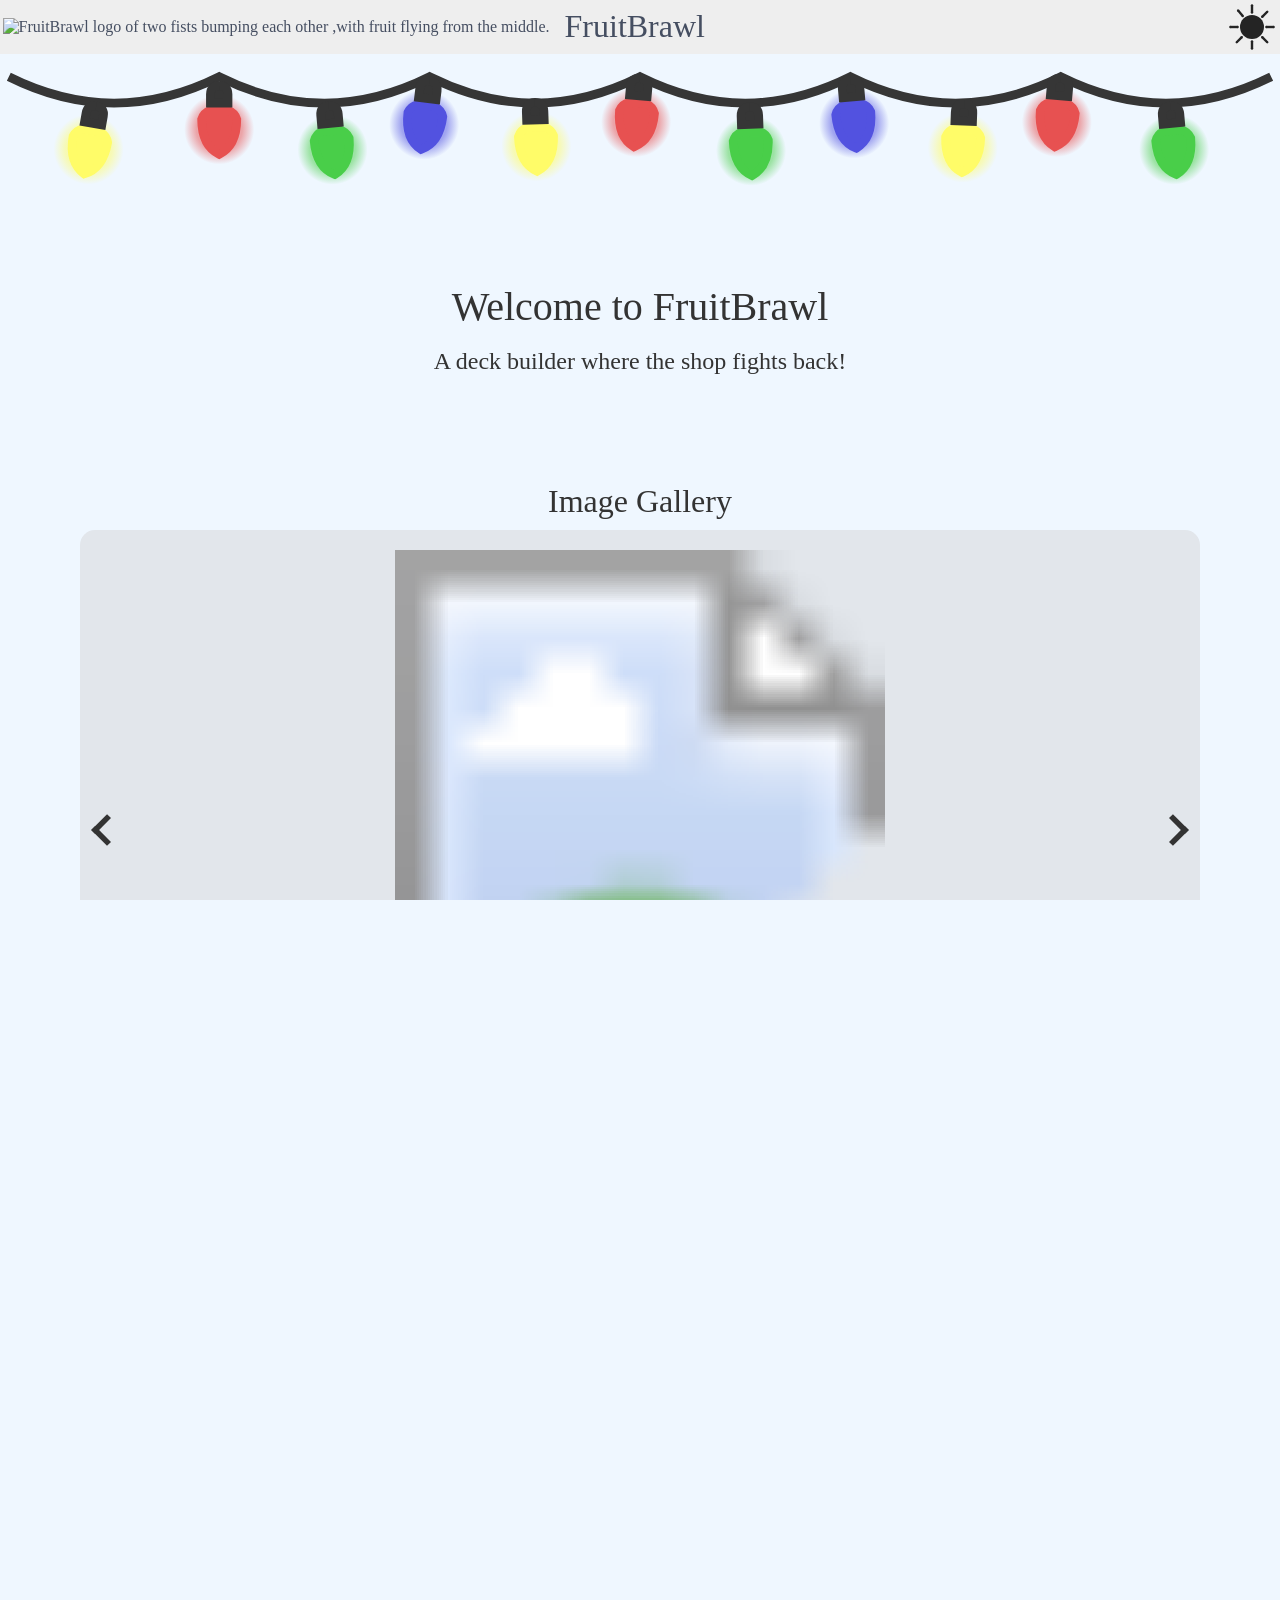
==== index.html @ 37a63271 "Test" ====
<!DOCTYPE html>
<html lang="en">
  <head>
    <meta charset="utf-8">
    <meta name="keywords" content="fruit brawl card game playing cards fruit card game">
    <!--<meta name="description" content="fruit balling">-->
    <link rel="stylesheet" href="../lightmode.css" id="theme-css">
    <link rel="stylesheet" href="../style.css">
    <style id="js-styling"></style>
    <link rel="icon" href="../assets/siteimg/favicon.png">
    <link rel="stylesheet" href="" id="mobile"> <!--mobile styling changes-->
    <style id="holiday-styling"></style>
    <link rel="stylesheet" href="../holiday.css"> <!--for the holidays! how festive!-->

    <title>FruitBrawl</title>
  </head>
  <body class="ctr1">
    <!--
    <h1>we are absolutely fruit balling</h1>
    <p>fruit fruit fruit fruit fruit fruit fruit fruit fruit fruit fruit fruit fruit fruit fruit fruit fruit fruit fruit fruit fruit fruit fruit fruit fruit fruit fruit fruit fruit fruit fruit fruit</p>
    -->
    <div class="header ctr1">
      <a href="/">
        <img class="icon-img" src="../assets/siteimg/logo_1000.png" alt="FruitBrawl logo of two fists bumping each other ,with fruit flying from the middle.">
      </a>
      <h1 class="ctr2" style="text-decoration: none !important;"><a href="/">FruitBrawl</a></h1>


      <!-- <h2 class="push"><a href="../about" class="uline">about</a></h2>
      <h2><a href="../contact" class="uline">contact</a></h2> -->
      <svg class="theme-button push" id="theme-button" viewBox="0 0 10 10" alt="">
        <g onclick="toggle_theme()" style="cursor: pointer;">
          <mask id="moonmask">
            <g class="moonmask" x="0" y="0">
              <rect x="-5" y="-5" width="10" height="10" fill="white" />
              <circle r="4" class="theme-moonmask" fill="black" />
            </g>
          </mask>
          <rect x="0" y="0" width="10" height="10" fill="transparent" />
          <circle r="5" class="theme-circle" fill="inherit" mask="url(#moonmask)"/>
          <g class="sunrays">
            <g class="theme-sunray s1">
              <g class="raypiece">
                <rect y="0.25" width="0.5" height="1.5" />
                <rect y="0" width="0.5" height="0.5" rx="0.35" />
                <rect y="1.5" width="0.5" height="0.5" rx="0.35" />
              </g>
            </g>
            <g class="theme-sunray s2">
              <g class="raypiece">
                <rect y="0.25" width="0.5" height="1.5" />
                <rect y="0" width="0.5" height="0.5" rx="0.35" />
                <rect y="1.5" width="0.5" height="0.5" rx="0.35" />
              </g>
            </g>
            <g class="theme-sunray s3">
              <g class="raypiece">
                <rect y="0.25" width="0.5" height="1.5" />
                <rect y="0" width="0.5" height="0.5" rx="0.35" />
                <rect y="1.5" width="0.5" height="0.5" rx="0.35" />
              </g>
            </g>
            <g class="theme-sunray s4">
              <g class="raypiece">
                <rect y="0.25" width="0.5" height="1.5" />
                <rect y="0" width="0.5" height="0.5" rx="0.35" />
                <rect y="1.5" width="0.5" height="0.5" rx="0.35" />
              </g>
            </g>
            <g class="theme-sunray s5">
              <g class="raypiece">
                <rect y="0.25" width="0.5" height="1.5" />
                <rect y="0" width="0.5" height="0.5" rx="0.35" />
                <rect y="1.5" width="0.5" height="0.5" rx="0.35" />
              </g>
            </g>
            <g class="theme-sunray s6">
              <g class="raypiece">
                <rect y="0.25" width="0.5" height="1.5" />
                <rect y="0" width="0.5" height="0.5" rx="0.35" />
                <rect y="1.5" width="0.5" height="0.5" rx="0.35" />
              </g>
            </g>
            <g class="theme-sunray s7">
              <g class="raypiece">
                <rect y="0.25" width="0.5" height="1.5" />
                <rect y="0" width="0.5" height="0.5" rx="0.35" />
                <rect y="1.5" width="0.5" height="0.5" rx="0.35" />
              </g>
            </g>
            <g class="theme-sunray s8">
              <g class="raypiece">
                <rect y="0.25" width="0.5" height="1.5" />
                <rect y="0" width="0.5" height="0.5" rx="0.35" />
                <rect y="1.5" width="0.5" height="0.5" rx="0.35" />
              </g>
            </g>
          </g>
        </g>
      </svg>
    </div>
    <div class="main-top"><svg viewBox="0 0 10 10"><!--just to fill space or smth--></svg></div>
    <div id="holiday_stuff"></div>
    <div class="main">
      <br>
      <br>
      <!-- <p class="ctr2">funny funny funny funny</p> -->
      <div class="intro-section">
        <h1 class="ctr2">Welcome to FruitBrawl</h1>
        <br>
        <h2 class="general-description ctr2">A deck builder where the shop fights back!</h2>
        <br><br><br><br><br><br>
      </div>
      <div class="slider-section">
        <h1 class="sectionheader ctr2">Image Gallery</h1>
        <svg class="slideimgs ctr1" id="slideimgs" viewbox="0 0 20 10" xmlns:xhtml="http://www.w3.org/1999/xhtml">
          <g class="slideimgs-slide" id="slideimgs-slide">
            <!--slide images-->
          </g>
          <g class="slide-arrow left ctr4" onclick="slide_images(-1)">
            <rect x="0" y="0" width="4" height="1" fill="inherit" />
            <rect x="0" y="0" width="1" height="4" fill="inherit" />
            <rect x="0" y="-2.75" width="4.25" height="5.5" style="transform: rotate(45deg);" fill="transparent"/>
          </g>
          <g class="slide-arrow right ctr4" onclick="slide_images(1)">
            <rect x="0" y="0" width="4" height="1" fill="inherit" />
            <rect x="0" y="0" width="1" height="4" fill="inherit" />
            <rect x="0" y="-2.75" width="4.25" height="5.5" style="transform: rotate(45deg);" fill="transparent"/>
          </g>

        </svg>
      </div>

      <div class="indepth-section">
        <h1 class="sectionheader ctr2">What is FruitBrawl?</h1>
        <h2 class="general-description ctr2">
          In FruitBrawl, the shop is an obstacle, getting in the way of your dreams to kill your opponent. If you leave the fruit in the shop too long, they get overripe and start to attack you!
          <br><br>
          <!-- Don't let the cute art fool you, FruitBrawl is a highly competitive game that takes inspiration from games like Magic: The Gathering, Star Realms, Super Auto Pets, and more. -->
          Don't let the cute art fool you, FruitBrawl is a highly competitive card game, made to have complex yet creative decision making.
        </h2>

      </div>
      <br><br><br>
      <!--<h1><a href="/how_to_play" class="uline ctr2">How to Play</a></h1>-->
      <br><br>
      <div class="centerer">
        <div class="socials ctr1">
          <h1 class="sectionheader ctr2">Follow us!</h1>
          <div class="socials-icons"> <!--add socials icons here-->
            <a href="https://instagram.com/fruitbrawl">
              <svg class="socials-icon instagram-icon" role="img" viewBox="0 0 124 124" xmlns="http://www.w3.org/2000/svg">
                <defs>
                  <linearGradient id="instagradient">
                    <stop stop-color="#4366c9" offset="0%" />
                    <stop stop-color="#c837ab;" offset="33.33%" />
                    <stop stop-color="#f9514a;" offset="66.66%" />
                    <stop stop-color="#ffdd55;" offset="100%" />
                  </linearGradient>
                  <linearGradient xmlns="http://www.w3.org/2000/svg" id="a">
                    <stop offset="0" stop-color="#fd5"/>
                    <stop offset=".1" stop-color="#fd5"/>
                    <stop offset=".5" stop-color="#ff543e"/>
                    <stop offset="1" stop-color="#c837ab"/>
                  </linearGradient>
                  <linearGradient xmlns="http://www.w3.org/2000/svg" id="b">
                    <stop offset="0" stop-color="#3771c8"/>
                    <stop stop-color="#3771c8" offset=".128"/>
                    <stop offset="1" stop-color="#60f" stop-opacity="0"/>
                  </linearGradient>
                  <radialGradient xmlns="http://www.w3.org/2000/svg" id="c" cx="158.429" cy="578.088" r="65" xmlns:xlink="http://www.w3.org/1999/xlink" xlink:href="#a" gradientUnits="userSpaceOnUse" gradientTransform="matrix(0 -1.98198 1.8439 0 -1031.402 454.004)" fx="158.429" fy="578.088"/>
                  <radialGradient xmlns="http://www.w3.org/2000/svg" id="d" cx="147.694" cy="473.455" r="65" xmlns:xlink="http://www.w3.org/1999/xlink" xlink:href="#b" gradientUnits="userSpaceOnUse" gradientTransform="matrix(.17394 .86872 -3.5818 .71718 1648.348 -458.493)" fx="147.694" fy="473.455"/>
                </defs>
                <path fill="url(#c)" d="M 60.9231 0 C 44.3723 0 42.306 0.0762 35.8075 0.3655 C 29.3192 0.6702 24.9023 1.6906 21.0185 3.1985 c -4.0057 1.5535 -7.4072 3.6402 -10.7935 7.0265 S 4.7469 17.0077 3.1985 21.0185 C 1.6906 24.9023 0.6651 29.3192 0.3655 35.8075 C 0.0609 42.306 0 44.3723 0 60.9231 s 0.0762 18.6171 0.3655 25.1155 c 0.3046 6.4832 1.3251 10.9052 2.8329 14.7891 c 1.5535 4.0006 3.6402 7.4072 7.0265 10.7935 c 3.3863 3.3812 6.7828 5.478 10.7935 7.0265 c 3.8889 1.5028 8.3058 2.5334 14.7891 2.8329 C 42.306 121.7852 44.3723 121.8462 60.9231 121.8462 s 18.6171 -0.0762 25.1155 -0.3655 c 6.4832 -0.3046 10.9052 -1.3302 14.7891 -2.8329 c 4.0006 -1.5535 7.4072 -3.6452 10.7935 -7.0265 c 3.3812 -3.3863 5.478 -6.7777 7.0265 -10.7935 c 1.5028 -3.8838 2.5334 -8.3058 2.8329 -14.7891 c 0.3046 -6.4985 0.3655 -8.5648 0.3655 -25.1155 s -0.0762 -18.6171 -0.3655 -25.1155 c -0.3046 -6.4832 -1.3302 -10.9103 -2.8329 -14.7891 c -1.5535 -4.0057 -3.6452 -7.4072 -7.0265 -10.7935 C 108.2349 6.8386 104.8435 4.7469 100.8277 3.1985 c -3.8838 -1.5078 -8.3058 -2.5334 -14.7891 -2.8329 C 79.5402 0.0609 77.4738 0 60.9231 0 z m 0 10.9662 c 16.2614 0 18.2008 0.0812 24.6231 0.3605 c 5.94 0.2792 9.1638 1.2642 11.3063 2.1069 c 2.8532 1.1017 4.8738 2.4217 7.0163 4.5489 c 2.1272 2.1323 3.4472 4.158 4.5489 7.0112 c 0.8326 2.1425 1.8277 5.3663 2.0968 11.3063 c 0.2894 6.4274 0.3554 8.3566 0.3554 24.6231 s -0.0762 18.2008 -0.3757 24.6231 c -0.3097 5.94 -1.2997 9.1638 -2.1374 11.3063 c -1.1372 2.8532 -2.4318 4.8738 -4.5642 7.0163 c -2.1272 2.1272 -4.1834 3.4472 -7.0062 4.5489 c -2.1323 0.8326 -5.4069 1.8277 -11.3469 2.0968 c -6.468 0.2894 -8.3718 0.3554 -24.6688 0.3554 c -16.302 0 -18.2058 -0.0762 -24.6688 -0.3757 c -5.9451 -0.3097 -9.2197 -1.2997 -11.352 -2.1374 c -2.8888 -1.1372 -4.8738 -2.4318 -7.0011 -4.5642 c -2.1374 -2.1272 -3.5031 -4.1834 -4.5692 -7.0062 c -0.8377 -2.1323 -1.8226 -5.4069 -2.1323 -11.3469 c -0.2285 -6.3969 -0.3097 -8.3718 -0.3097 -24.5926 c 0 -16.2258 0.0812 -18.2058 0.3097 -24.6789 c 0.3097 -5.94 1.2946 -9.2095 2.1323 -11.3418 c 1.0662 -2.8938 2.4318 -4.8738 4.5692 -7.0112 c 2.1272 -2.1272 4.1123 -3.498 7.0011 -4.5591 c 2.1323 -0.8428 5.3358 -1.8328 11.2758 -2.1374 c 6.4731 -0.2285 8.3769 -0.3046 24.6688 -0.3046 l 0.2285 0.1523 z m 0 18.6729 c -17.2869 0 -31.284 14.0123 -31.284 31.284 c 0 17.2869 14.0123 31.284 31.284 31.284 c 17.2869 0 31.284 -14.0123 31.284 -31.284 c 0 -17.2869 -14.0123 -31.284 -31.284 -31.284 z M 60.9231 81.2308 c -11.22 0 -20.3077 -9.0877 -20.3077 -20.3077 s 9.0877 -20.3077 20.3077 -20.3077 s 20.3077 9.0877 20.3077 20.3077 s -9.0877 20.3077 -20.3077 20.3077 z m 39.8335 -52.8254 c 0 4.0362 -3.2797 7.3108 -7.3108 7.3108 c -4.0362 0 -7.3108 -3.2797 -7.3108 -7.3108 c 0 -4.0311 3.2797 -7.3057 7.3108 -7.3057 c 4.026 -0.0051 7.3108 3.2746 7.3108 7.3057 z"/>
                <path fill="url(#d)" d="M 60.9231 0 C 44.3723 0 42.306 0.0762 35.8075 0.3655 C 29.3192 0.6702 24.9023 1.6906 21.0185 3.1985 c -4.0057 1.5535 -7.4072 3.6402 -10.7935 7.0265 S 4.7469 17.0077 3.1985 21.0185 C 1.6906 24.9023 0.6651 29.3192 0.3655 35.8075 C 0.0609 42.306 0 44.3723 0 60.9231 s 0.0762 18.6171 0.3655 25.1155 c 0.3046 6.4832 1.3251 10.9052 2.8329 14.7891 c 1.5535 4.0006 3.6402 7.4072 7.0265 10.7935 c 3.3863 3.3812 6.7828 5.478 10.7935 7.0265 c 3.8889 1.5028 8.3058 2.5334 14.7891 2.8329 C 42.306 121.7852 44.3723 121.8462 60.9231 121.8462 s 18.6171 -0.0762 25.1155 -0.3655 c 6.4832 -0.3046 10.9052 -1.3302 14.7891 -2.8329 c 4.0006 -1.5535 7.4072 -3.6452 10.7935 -7.0265 c 3.3812 -3.3863 5.478 -6.7777 7.0265 -10.7935 c 1.5028 -3.8838 2.5334 -8.3058 2.8329 -14.7891 c 0.3046 -6.4985 0.3655 -8.5648 0.3655 -25.1155 s -0.0762 -18.6171 -0.3655 -25.1155 c -0.3046 -6.4832 -1.3302 -10.9103 -2.8329 -14.7891 c -1.5535 -4.0057 -3.6452 -7.4072 -7.0265 -10.7935 C 108.2349 6.8386 104.8435 4.7469 100.8277 3.1985 c -3.8838 -1.5078 -8.3058 -2.5334 -14.7891 -2.8329 C 79.5402 0.0609 77.4738 0 60.9231 0 z m 0 10.9662 c 16.2614 0 18.2008 0.0812 24.6231 0.3605 c 5.94 0.2792 9.1638 1.2642 11.3063 2.1069 c 2.8532 1.1017 4.8738 2.4217 7.0163 4.5489 c 2.1272 2.1323 3.4472 4.158 4.5489 7.0112 c 0.8326 2.1425 1.8277 5.3663 2.0968 11.3063 c 0.2894 6.4274 0.3554 8.3566 0.3554 24.6231 s -0.0762 18.2008 -0.3757 24.6231 c -0.3097 5.94 -1.2997 9.1638 -2.1374 11.3063 c -1.1372 2.8532 -2.4318 4.8738 -4.5642 7.0163 c -2.1272 2.1272 -4.1834 3.4472 -7.0062 4.5489 c -2.1323 0.8326 -5.4069 1.8277 -11.3469 2.0968 c -6.468 0.2894 -8.3718 0.3554 -24.6688 0.3554 c -16.302 0 -18.2058 -0.0762 -24.6688 -0.3757 c -5.9451 -0.3097 -9.2197 -1.2997 -11.352 -2.1374 c -2.8888 -1.1372 -4.8738 -2.4318 -7.0011 -4.5642 c -2.1374 -2.1272 -3.5031 -4.1834 -4.5692 -7.0062 c -0.8377 -2.1323 -1.8226 -5.4069 -2.1323 -11.3469 c -0.2285 -6.3969 -0.3097 -8.3718 -0.3097 -24.5926 c 0 -16.2258 0.0812 -18.2058 0.3097 -24.6789 c 0.3097 -5.94 1.2946 -9.2095 2.1323 -11.3418 c 1.0662 -2.8938 2.4318 -4.8738 4.5692 -7.0112 c 2.1272 -2.1272 4.1123 -3.498 7.0011 -4.5591 c 2.1323 -0.8428 5.3358 -1.8328 11.2758 -2.1374 c 6.4731 -0.2285 8.3769 -0.3046 24.6688 -0.3046 l 0.2285 0.1523 z m 0 18.6729 c -17.2869 0 -31.284 14.0123 -31.284 31.284 c 0 17.2869 14.0123 31.284 31.284 31.284 c 17.2869 0 31.284 -14.0123 31.284 -31.284 c 0 -17.2869 -14.0123 -31.284 -31.284 -31.284 z M 60.9231 81.2308 c -11.22 0 -20.3077 -9.0877 -20.3077 -20.3077 s 9.0877 -20.3077 20.3077 -20.3077 s 20.3077 9.0877 20.3077 20.3077 s -9.0877 20.3077 -20.3077 20.3077 z m 39.8335 -52.8254 c 0 4.0362 -3.2797 7.3108 -7.3108 7.3108 c -4.0362 0 -7.3108 -3.2797 -7.3108 -7.3108 c 0 -4.0311 3.2797 -7.3057 7.3108 -7.3057 c 4.026 -0.0051 7.3108 3.2746 7.3108 7.3057 z"/>
                <path class="instapath" fill="url(#d)" d="M 60.9231 0 C 44.3723 0 42.306 0.0762 35.8075 0.3655 C 29.3192 0.6702 24.9023 1.6906 21.0185 3.1985 c -4.0057 1.5535 -7.4072 3.6402 -10.7935 7.0265 S 4.7469 17.0077 3.1985 21.0185 C 1.6906 24.9023 0.6651 29.3192 0.3655 35.8075 C 0.0609 42.306 0 44.3723 0 60.9231 s 0.0762 18.6171 0.3655 25.1155 c 0.3046 6.4832 1.3251 10.9052 2.8329 14.7891 c 1.5535 4.0006 3.6402 7.4072 7.0265 10.7935 c 3.3863 3.3812 6.7828 5.478 10.7935 7.0265 c 3.8889 1.5028 8.3058 2.5334 14.7891 2.8329 C 42.306 121.7852 44.3723 121.8462 60.9231 121.8462 s 18.6171 -0.0762 25.1155 -0.3655 c 6.4832 -0.3046 10.9052 -1.3302 14.7891 -2.8329 c 4.0006 -1.5535 7.4072 -3.6452 10.7935 -7.0265 c 3.3812 -3.3863 5.478 -6.7777 7.0265 -10.7935 c 1.5028 -3.8838 2.5334 -8.3058 2.8329 -14.7891 c 0.3046 -6.4985 0.3655 -8.5648 0.3655 -25.1155 s -0.0762 -18.6171 -0.3655 -25.1155 c -0.3046 -6.4832 -1.3302 -10.9103 -2.8329 -14.7891 c -1.5535 -4.0057 -3.6452 -7.4072 -7.0265 -10.7935 C 108.2349 6.8386 104.8435 4.7469 100.8277 3.1985 c -3.8838 -1.5078 -8.3058 -2.5334 -14.7891 -2.8329 C 79.5402 0.0609 77.4738 0 60.9231 0 z m 0 10.9662 c 16.2614 0 18.2008 0.0812 24.6231 0.3605 c 5.94 0.2792 9.1638 1.2642 11.3063 2.1069 c 2.8532 1.1017 4.8738 2.4217 7.0163 4.5489 c 2.1272 2.1323 3.4472 4.158 4.5489 7.0112 c 0.8326 2.1425 1.8277 5.3663 2.0968 11.3063 c 0.2894 6.4274 0.3554 8.3566 0.3554 24.6231 s -0.0762 18.2008 -0.3757 24.6231 c -0.3097 5.94 -1.2997 9.1638 -2.1374 11.3063 c -1.1372 2.8532 -2.4318 4.8738 -4.5642 7.0163 c -2.1272 2.1272 -4.1834 3.4472 -7.0062 4.5489 c -2.1323 0.8326 -5.4069 1.8277 -11.3469 2.0968 c -6.468 0.2894 -8.3718 0.3554 -24.6688 0.3554 c -16.302 0 -18.2058 -0.0762 -24.6688 -0.3757 c -5.9451 -0.3097 -9.2197 -1.2997 -11.352 -2.1374 c -2.8888 -1.1372 -4.8738 -2.4318 -7.0011 -4.5642 c -2.1374 -2.1272 -3.5031 -4.1834 -4.5692 -7.0062 c -0.8377 -2.1323 -1.8226 -5.4069 -2.1323 -11.3469 c -0.2285 -6.3969 -0.3097 -8.3718 -0.3097 -24.5926 c 0 -16.2258 0.0812 -18.2058 0.3097 -24.6789 c 0.3097 -5.94 1.2946 -9.2095 2.1323 -11.3418 c 1.0662 -2.8938 2.4318 -4.8738 4.5692 -7.0112 c 2.1272 -2.1272 4.1123 -3.498 7.0011 -4.5591 c 2.1323 -0.8428 5.3358 -1.8328 11.2758 -2.1374 c 6.4731 -0.2285 8.3769 -0.3046 24.6688 -0.3046 l 0.2285 0.1523 z m 0 18.6729 c -17.2869 0 -31.284 14.0123 -31.284 31.284 c 0 17.2869 14.0123 31.284 31.284 31.284 c 17.2869 0 31.284 -14.0123 31.284 -31.284 c 0 -17.2869 -14.0123 -31.284 -31.284 -31.284 z M 60.9231 81.2308 c -11.22 0 -20.3077 -9.0877 -20.3077 -20.3077 s 9.0877 -20.3077 20.3077 -20.3077 s 20.3077 9.0877 20.3077 20.3077 s -9.0877 20.3077 -20.3077 20.3077 z m 39.8335 -52.8254 c 0 4.0362 -3.2797 7.3108 -7.3108 7.3108 c -4.0362 0 -7.3108 -3.2797 -7.3108 -7.3108 c 0 -4.0311 3.2797 -7.3057 7.3108 -7.3057 c 4.026 -0.0051 7.3108 3.2746 7.3108 7.3057 z"/>
              </svg>
            </a>
          </div>
        </div>
      </div>
      <br><br>
      <h1 class="sectionheader ctr2">Join the Discord!</h1>
      <br>
      <iframe src="https://discord.com/widget?id=1211937373961846824&theme=dark" width="350" height="500" allowtransparency="true" frameborder="0" sandbox="allow-popups allow-popups-to-escape-sandbox allow-same-origin allow-scripts"></iframe>
      <br><br><br>
      <br><br><br>
      <div class="centerer">
        <div class="creators-section">
          <div class="team-box ctr1">
            <h1 class="sectionheader ctr2">The FruitBrawl Team</h1>
            <div class="team-div" id="team-div">
              <!-- <div class="member-card">
                <img src="/assets/profiles/potato429.png">
                <div class="membertext">
                  <p class="name">Anne Jacobson-Mowrey</p>
                  <p class="title">Lead Designer</p>
                  <p class="description">funny</p>
                </div>
              </div> -->


            </div>
          </div>
          
        </div>
      </div>
      <br>
      <br>
    </div>
    <div class="footer ctr1">
      <h2 class="ctr2">©2023 FruitBrawl. <span style="margin-left: 10px;">Designed by <a href="https://dapug.lol" class="uline">dapug.lol</span></a></h2>
    </div>
  
  
  <script src="../info.js"></script>
  <script src="../themes.js"></script>
  <script src="../main.js"></script>
  <script src="../holiday.js"></script>
  
  </body>
</html>
---- lightmode.css ----
:root {
  --scrollcol: #b0b0b0;
  --bgcol-main: #eff7ff;
  --textcol-main: #333333;
  --bgcol-header: #eeeeee;
  --iconcol-theme: #242424;
  --textcol-a: #454e61;
  --textcol-a-hover: #5f6a83;
  --selection: #a1c7ff70;
  --bgcol-footer: #dbdbdb;
  --bgcol-slideimgs: #e2e6eb;
  --bgcol-slidetext: #e2e6eb50;
  --textcol-slidetext: #1d1d1d;
  --fillcol-slidearrow: #333333;
  --bgcol-creators: #e2e6eb;
  --bgcol-membercard: #d7d9db;
  --textcol-membertitle: #666666;
  --bgcol-socials: #e2e6eb;
  --fillcol-socials: #3f3f3f;
  --fillcol-socials-hover: #4e4e4e;
  --christmas-string: #363636;
  --christmas-light1: #e75151;
  --christmas-light2: #49ce49;
  --christmas-light3: #5252e0;
  --christmas-light4: #fffc68;
}


/* sun icon */
.theme-circle {
  transform: translate(5px, 5px) scale(0.5);
}

.theme-sunray {
  transform-origin: 5px 5px;
}

.raypiece {
  transform: translate(4.75px, 0.25px);
}

.theme-button .s1 {
  transform: rotate(0deg);
}
.theme-button .s2 {
  transform: rotate(45deg);
}
.theme-button .s3 {
  transform: rotate(90deg);
}
.theme-button .s4 {
  transform: rotate(135deg);
}
.theme-button .s5 {
  transform: rotate(180deg);
}
.theme-button .s6 {
  transform: rotate(225deg);
}
.theme-button .s7 {
  transform: rotate(270deg);
}
.theme-button .s8 {
  transform: rotate(320deg);
}

.theme-moonmask {
  transform: translate(0px, 0px) scale(0);
}
.sunrays {
  opacity: 1;
}

/*x="4.75" y="0.25"*/
---- style.css ----
@font-face {
  font-family: lato-black;
  src: url(assets/fonts/Lato-Black.ttf);
}
@font-face {
  font-family: lato-black-italic;
  src: url(assets/fonts/Lato-BlackItalic.ttf);
}
@font-face {
  font-family: lato-bold;
  src: url(assets/fonts/Lato-Bold.ttf);
}
@font-face {
  font-family: Lato-bold-italic;
  src: url(assets/fonts/Lato-BoldItalic.ttf);
}
@font-face {
  font-family: lato;
  src: url(assets/fonts/Lato-Regular.ttf);
}
@font-face {
  font-family: lato-italic;
  src: url(assets/fonts/Lato-Italic.ttf);
}

html, body {
  background-color: var(--bgcol-main);
  color: var(--textcol-main);
  font-family: lato;
  margin: 0;
  padding: 0;
  border: 0px;
  height: 100%;
  overflow: overlay;
  overflow-x: hidden;
  cursor: default;
}

h1, h2, h3, h4, h5, h6, p {
  margin: 0px;
  padding: 0px;
  font-weight: normal;
}

.push {
  margin-left: auto;
}

a {
  color: var(--textcol-a);
  transition-duration: 250ms;
  text-decoration: none;
}
a:hover {
  color: var(--textcol-a-hover);
}
.uline {
  text-decoration: underline;
}

p {
  font-size: 1.5em;
}

.centerer {
  width: 100vw;
  display: flex;
  justify-content: center;
}

/*
 ▄▄▄                           ▄▄▄                     
  ██                            ██                     
  ██▄▀█▄  ▄█▀▀▀█▄   ▀▀▀█▄    ▄█▀██   ▄█▀▀▀█▄  ▀█▄█▀█▄  
  ██  ██  ██▀▀▀▀▀  ▄█▀▀██   ██  ██   ██▀▀▀▀▀   ██  ▀▀  
  ██  ██  ██   ▄▄  ██  ██   ██  ██   ██   ▄▄   ██      
 ▀▀▀  ▀▀   ▀▀▀▀▀    ▀▀▀ ▀▀   ▀▀▀ ▀▀   ▀▀▀▀▀   ▀▀▀▀
 */

.header {
  display: flex;
  position: fixed;
  top: 0px;
  left: 0px;
  width: calc(100vw - 5px);
  background-color: var(--bgcol-header);
  align-items: center;
  padding: 2.5px;
  padding-bottom: 3px;
  gap: 10px;
  z-index: 100;
}

.header h1 {
  font-family: lato-bold !important;
  height: fit-content;
  margin-left: 5px;
}

.icon-img {
  height: 3.5em;
  width: 3.5em;
  image-rendering: optimizeQuality;
}

.theme-button {
  width: 3em;
  fill: var(--iconcol-theme);
  margin-right: 2px;
}
.moonmask {
  transform: rotate(180deg);
}

/*
   ▄▄▄                        ▄                       
  ██ ▀█                      ██                       
 ▄██▄    ▄█▀▀▀█▄  ▄█▀▀▀█▄  ▀▀██▀▀   ▄█▀▀▀█▄  ▀█▄█▀█▄  
  ██     ██   ██  ██   ██    ██     ██▀▀▀▀▀   ██  ▀▀  
  ██     ██   ██  ██   ██    ██ ▄▄  ██   ▄▄   ██      
 ▀▀▀▀     ▀▀▀▀▀    ▀▀▀▀▀      ▀▀▀    ▀▀▀▀▀   ▀▀▀▀
 */


 .footer {
  background-color: var(--bgcol-footer);
  width: calc(100vw - 20px - 10px);
  padding: 10px;
  padding-right: 10px;
  display: flex;
  align-items: center;
  gap: 5px;
 }

 .footer-card {
  height: 3.25em;
 }



 /*
                    ▄▄            
                    ▀▀            
 ███▄██▄   ▀▀▀█▄   ▀██   ▀█▄▀▀█▄  
 ██ █ ██  ▄█▀▀██    ██    ██  ██  
 ██ █ ██  ██  ██    ██    ██  ██  
 ▀▀   ▀▀   ▀▀▀ ▀▀  ▀▀▀▀   ▀▀  ▀▀  
*/

.main {
  min-height: calc(100%);
  text-align: center;
}

.sectionheader {
  font-family: Lato-Bold;
  margin-bottom: 10px;
}

.main-top svg {
  height: 3em;
}

/*
  ▄▄               ▄                                                                ▄      ▄▄                     
  ▀▀              ██                                                               ██      ▀▀                     
 ▀██   ▀█▄▀▀█▄  ▀▀██▀▀   ▀█▄█▀█▄  ▄█▀▀▀█▄             ▄█▀▀▀█▄  ▄█▀▀▀█▄  ▄█▀▀▀█▄  ▀▀██▀▀   ▀██   ▄█▀▀▀█▄  ▀█▄▀▀█▄  
  ██    ██  ██    ██      ██  ▀▀  ██   ██              ▀█▄▄    ██▀▀▀▀▀  ██         ██      ██   ██   ██   ██  ██  
  ██    ██  ██    ██ ▄▄   ██      ██   ██             ▄▄  ▀█▄  ██   ▄▄  ██   ▄▄    ██ ▄▄   ██   ██   ██   ██  ██  
 ▀▀▀▀   ▀▀  ▀▀     ▀▀▀   ▀▀▀▀      ▀▀▀▀▀               ▀▀▀▀▀    ▀▀▀▀▀    ▀▀▀▀▀      ▀▀▀   ▀▀▀▀   ▀▀▀▀▀    ▀▀  ▀▀  
*/

.intro-section {
  width: 100vw;
  text-align: center;
}

.intro-section h1 {
  font-size: 2.5em;
  font-family: Lato-Bold;
}



/*
          ▄▄▄    ▄▄      ▄▄▄                        ▄▄                              
           ██    ▀▀       ██                        ▀▀                              
 ▄█▀▀▀█▄   ██   ▀██    ▄█▀██   ▄█▀▀▀█▄             ▀██   ███▄██▄  ▄█▀▀▄█▀  ▄█▀▀▀█▄  
  ▀█▄▄     ██    ██   ██  ██   ██▀▀▀▀▀              ██   ██ █ ██  ██  ██    ▀█▄▄    
 ▄▄  ▀█▄   ██    ██   ██  ██   ██   ▄▄              ██   ██ █ ██  ██  ██   ▄▄  ▀█▄  
  ▀▀▀▀▀   ▀▀▀▀  ▀▀▀▀   ▀▀▀ ▀▀   ▀▀▀▀▀              ▀▀▀▀  ▀▀   ▀▀   ▀▀▀██    ▀▀▀▀▀   
                                                                  ▀█▄▄█▀            
*/

.slider-section {
  width: 100vw;
  display: flex;
  /* justify-content: center; */
  flex-direction: column;
  align-items: center;
}



.slideimgs {
  padding-top: 1.25em;
  padding-bottom: 1.25em;
  border-radius: 15px;
  background-color: var(--bgcol-slideimgs);
  width: calc(100vw - 10em);
  z-index: 1;
}

.slide-description {
  color: var(--textcol-slidetext);
  background-color: var(--bgcol-slidetext);
  font-size: 2.5px;
  font-family: Lato-Bold;
  position: fixed;
  bottom: 0px;
  padding-bottom: 1px;
  padding-top: 1px;
  display: flex;
  width: 100%;
  justify-content: center;
}

.slide-description .sldesc {
  text-align: center;
}

.slide-arrow {
  cursor: pointer;
  fill: var(--fillcol-slidearrow);
  position: fixed;
}
.slide-arrow.left {
  left: 0px;
  transform: translate(2px, 50px) rotate(-45deg);
}
.slide-arrow.right {
  transform: translate(198px, 50px) rotate(-225deg);
}

/*
  ▄▄                        ▄▄▄                        ▄     ▄▄▄                                               ▄      ▄▄                     
  ▀▀                         ██                       ██      ██                                              ██      ▀▀                     
 ▀██   ▀█▄▀▀█▄            ▄█▀██   ▄█▀▀▀█▄  ▀█▄▀▀█▄  ▀▀██▀▀    ██▄▀█▄             ▄█▀▀▀█▄  ▄█▀▀▀█▄  ▄█▀▀▀█▄  ▀▀██▀▀   ▀██   ▄█▀▀▀█▄  ▀█▄▀▀█▄  
  ██    ██  ██  ▀▀▀▀▀▀▀  ██  ██   ██▀▀▀▀▀   ██  ██    ██      ██  ██              ▀█▄▄    ██▀▀▀▀▀  ██         ██      ██   ██   ██   ██  ██  
  ██    ██  ██           ██  ██   ██   ▄▄   ██  ██    ██ ▄▄   ██  ██             ▄▄  ▀█▄  ██   ▄▄  ██   ▄▄    ██ ▄▄   ██   ██   ██   ██  ██  
 ▀▀▀▀   ▀▀  ▀▀            ▀▀▀ ▀▀   ▀▀▀▀▀    ██▀▀▀      ▀▀▀   ▀▀▀  ▀▀              ▀▀▀▀▀    ▀▀▀▀▀    ▀▀▀▀▀      ▀▀▀   ▀▀▀▀   ▀▀▀▀▀    ▀▀  ▀▀  
                                           ▄██▄                                                                                              
*/


.indepth-section .sectionheader {
  margin-top: 3em;
}

.general-description {
  padding-left: 15vw;
  padding-right: 15vw;
  text-align: center;
  overflow: wrap;
}

/*
                                        ▄                                                                         ▄      ▄▄                     
                                       ██                                                                        ██      ▀▀                     
 ▄█▀▀▀█▄  ▀█▄█▀█▄  ▄█▀▀▀█▄   ▀▀▀█▄   ▀▀██▀▀   ▄█▀▀▀█▄  ▀█▄█▀█▄  ▄█▀▀▀█▄             ▄█▀▀▀█▄  ▄█▀▀▀█▄  ▄█▀▀▀█▄  ▀▀██▀▀   ▀██   ▄█▀▀▀█▄  ▀█▄▀▀█▄  
 ██        ██  ▀▀  ██▀▀▀▀▀  ▄█▀▀██     ██     ██   ██   ██  ▀▀   ▀█▄▄                ▀█▄▄    ██▀▀▀▀▀  ██         ██      ██   ██   ██   ██  ██  
 ██   ▄▄   ██      ██   ▄▄  ██  ██     ██ ▄▄  ██   ██   ██      ▄▄  ▀█▄             ▄▄  ▀█▄  ██   ▄▄  ██   ▄▄    ██ ▄▄   ██   ██   ██   ██  ██  
  ▀▀▀▀▀   ▀▀▀▀      ▀▀▀▀▀    ▀▀▀ ▀▀     ▀▀▀    ▀▀▀▀▀   ▀▀▀▀      ▀▀▀▀▀               ▀▀▀▀▀    ▀▀▀▀▀    ▀▀▀▀▀      ▀▀▀   ▀▀▀▀   ▀▀▀▀▀    ▀▀  ▀▀  
*/

.creators-section {
  display: flex;
  width: calc(100vw - 10em);
  justify-content: center;

}
.team-box {
  background-color: var(--bgcol-creators);
  padding: 10px;
  padding-left: 20px;
  padding-right: 20px;
  border-radius: 15px;
  padding-bottom: 20px;
}

.team-div {
  display: flex;
  flex-wrap: wrap;
  justify-content: center;
  gap: 10px;
}

.member-card {
  background-color: var(--bgcol-membercard);
  padding: 10px;
  padding-right: 20px;
  border-radius: 10px;
  display: flex;
}

.member-image {
  height: 8em;
}

.round {
  border-radius: 50%;
}

.membertext {
  text-align: left;
  margin-left: 10px;
  margin-top: 15px;
}

.membertext .name {
  font-family: Lato-Bold;
  font-size: 1.75em;
}

.membertext .title {
  color: var(--textcol-membertitle);
}

.membertext .description {
  color: var(--textcol-membertitle);
  font-size: 1.125em;
  margin-top: 5px;
}


/*
                             ▄▄            ▄▄▄                                                     ▄      ▄▄                     
                             ▀▀             ██                                                    ██      ▀▀                     
 ▄█▀▀▀█▄  ▄█▀▀▀█▄  ▄█▀▀▀█▄  ▀██    ▀▀▀█▄    ██   ▄█▀▀▀█▄             ▄█▀▀▀█▄  ▄█▀▀▀█▄  ▄█▀▀▀█▄  ▀▀██▀▀   ▀██   ▄█▀▀▀█▄  ▀█▄▀▀█▄  
  ▀█▄▄    ██   ██  ██        ██   ▄█▀▀██    ██    ▀█▄▄                ▀█▄▄    ██▀▀▀▀▀  ██         ██      ██   ██   ██   ██  ██  
 ▄▄  ▀█▄  ██   ██  ██   ▄▄   ██   ██  ██    ██   ▄▄  ▀█▄             ▄▄  ▀█▄  ██   ▄▄  ██   ▄▄    ██ ▄▄   ██   ██   ██   ██  ██  
  ▀▀▀▀▀    ▀▀▀▀▀    ▀▀▀▀▀   ▀▀▀▀   ▀▀▀ ▀▀  ▀▀▀▀   ▀▀▀▀▀               ▀▀▀▀▀    ▀▀▀▀▀    ▀▀▀▀▀      ▀▀▀   ▀▀▀▀   ▀▀▀▀▀    ▀▀  ▀▀  
*/
                                                                                                                                 
.socials {
  background-color: var(--bgcol-socials);
  width: fit-content;
  padding: 15px;
  padding-left: 20px;
  padding-right: 20px;
  border-radius: 15px;
}

.socials-icons {
  display: flex;
  flex-wrap: wrap;
  justify-content: center;
  gap: 10px;
}

.socials-icon {
  height: 5em;
  fill: var(--fillcol-socials);
  cursor: pointer;
}

.socials-icon:hover {
  fill: var(--fillcol-socials-hover);
}

.instapath {
  fill: var(--fillcol-socials);
  transition: fill 200ms;
}

.instagram-icon:hover .instapath {
  fill: transparent !important;
}

/*
   ▄▄▄                                       
  ██ ▀█                                      
 ▄██▄    ██  ██   ▀█▄▀▀█▄  ▀█▄▀▀█▄  ██   ██  
  ██     ██  ██    ██  ██   ██  ██  ██   ██  
  ██     ██  ██    ██  ██   ██  ██  ██   ██  
 ▀▀▀▀     ▀▀▀ ▀▀   ▀▀  ▀▀   ▀▀  ▀▀   ▀▀▀▀██  
                                    ▄▄▄▄█▀   
*/


::-webkit-scrollbar {
  width: 10px;
  height: 10px;
}
::-webkit-scrollbar-corner {
  background: transparent;
}
::-webkit-scrollbar-thumb {
  background: var(--scrollcol);
  border-radius: 5px;
}

::selection {
  background: var(--selection);
}
---- holiday.css ----
.christmas-string {
  stroke: var(--christmas-string);
}
.light-base {
  fill: var(--christmas-string);
}
.christmaslights-svg {
  margin-top: 1em;
}
.christmas-hat {
  position: absolute;
  transform: translate(-100%, -80px);
}
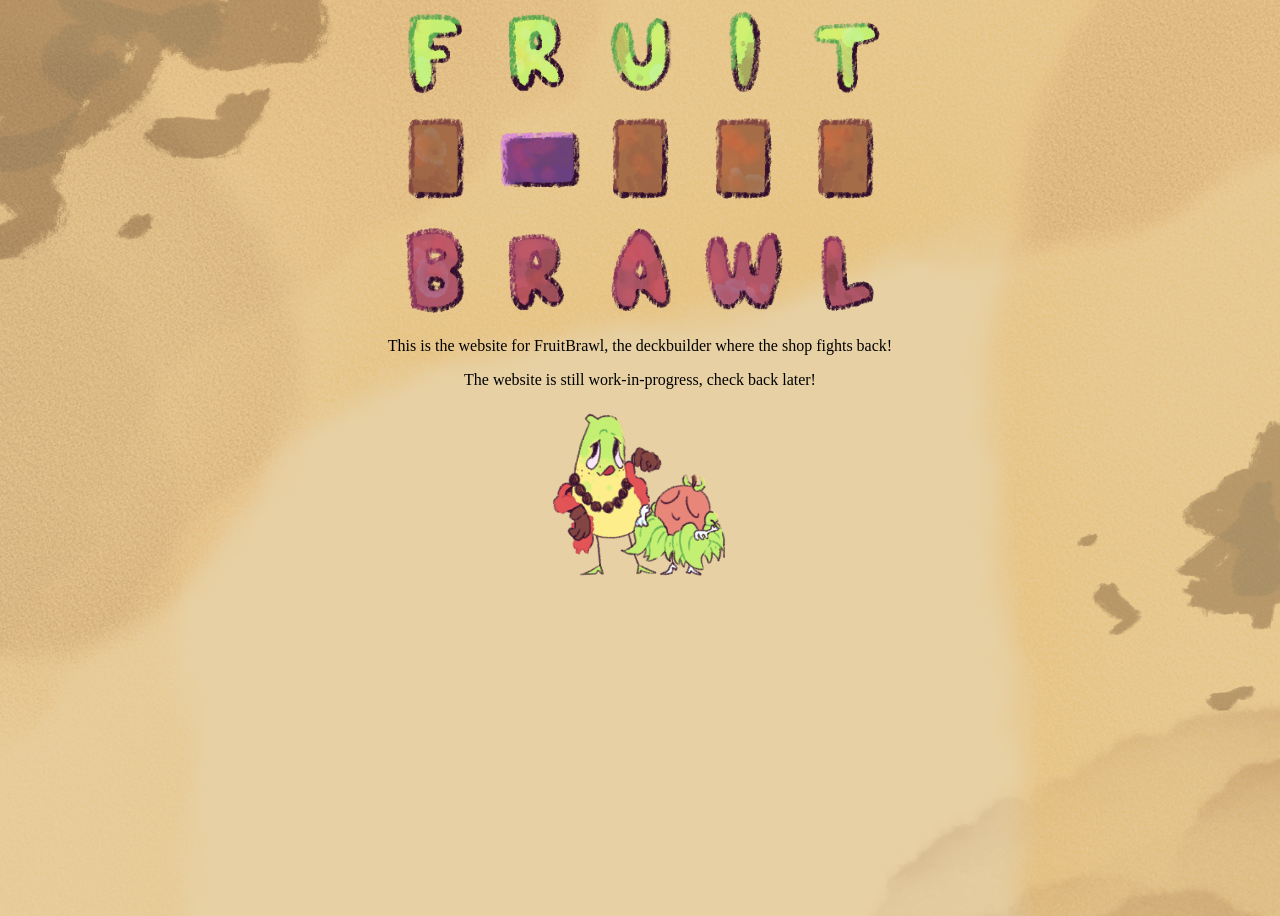
==== commit cc452c9d: "Testing Website I don't really know how this works so we'll see" ====
--- a/index.html
+++ b/index.html
@@ -1,222 +1,29 @@
-<!DOCTYPE html>
-<html lang="en">
-  <head>
-    <meta charset="utf-8">
-    <meta name="keywords" content="fruit brawl card game playing cards fruit card game">
-    <!--<meta name="description" content="fruit balling">-->
-    <link rel="stylesheet" href="../lightmode.css" id="theme-css">
-    <link rel="stylesheet" href="../style.css">
-    <style id="js-styling"></style>
-    <link rel="icon" href="../assets/siteimg/favicon.png">
-    <link rel="stylesheet" href="" id="mobile"> <!--mobile styling changes-->
-    <style id="holiday-styling"></style>
-    <link rel="stylesheet" href="../holiday.css"> <!--for the holidays! how festive!-->
-
-    <title>FruitBrawl</title>
-  </head>
-  <body class="ctr1">
-    <!--
-    <h1>we are absolutely fruit balling</h1>
-    <p>fruit fruit fruit fruit fruit fruit fruit fruit fruit fruit fruit fruit fruit fruit fruit fruit fruit fruit fruit fruit fruit fruit fruit fruit fruit fruit fruit fruit fruit fruit fruit fruit</p>
-    -->
-    <div class="header ctr1">
-      <a href="/">
-        <img class="icon-img" src="../assets/siteimg/logo_1000.png" alt="FruitBrawl logo of two fists bumping each other ,with fruit flying from the middle.">
-      </a>
-      <h1 class="ctr2" style="text-decoration: none !important;"><a href="/">FruitBrawl</a></h1>
-
-
-      <!-- <h2 class="push"><a href="../about" class="uline">about</a></h2>
-      <h2><a href="../contact" class="uline">contact</a></h2> -->
-      <svg class="theme-button push" id="theme-button" viewBox="0 0 10 10" alt="">
-        <g onclick="toggle_theme()" style="cursor: pointer;">
-          <mask id="moonmask">
-            <g class="moonmask" x="0" y="0">
-              <rect x="-5" y="-5" width="10" height="10" fill="white" />
-              <circle r="4" class="theme-moonmask" fill="black" />
-            </g>
-          </mask>
-          <rect x="0" y="0" width="10" height="10" fill="transparent" />
-          <circle r="5" class="theme-circle" fill="inherit" mask="url(#moonmask)"/>
-          <g class="sunrays">
-            <g class="theme-sunray s1">
-              <g class="raypiece">
-                <rect y="0.25" width="0.5" height="1.5" />
-                <rect y="0" width="0.5" height="0.5" rx="0.35" />
-                <rect y="1.5" width="0.5" height="0.5" rx="0.35" />
-              </g>
-            </g>
-            <g class="theme-sunray s2">
-              <g class="raypiece">
-                <rect y="0.25" width="0.5" height="1.5" />
-                <rect y="0" width="0.5" height="0.5" rx="0.35" />
-                <rect y="1.5" width="0.5" height="0.5" rx="0.35" />
-              </g>
-            </g>
-            <g class="theme-sunray s3">
-              <g class="raypiece">
-                <rect y="0.25" width="0.5" height="1.5" />
-                <rect y="0" width="0.5" height="0.5" rx="0.35" />
-                <rect y="1.5" width="0.5" height="0.5" rx="0.35" />
-              </g>
-            </g>
-            <g class="theme-sunray s4">
-              <g class="raypiece">
-                <rect y="0.25" width="0.5" height="1.5" />
-                <rect y="0" width="0.5" height="0.5" rx="0.35" />
-                <rect y="1.5" width="0.5" height="0.5" rx="0.35" />
-              </g>
-            </g>
-            <g class="theme-sunray s5">
-              <g class="raypiece">
-                <rect y="0.25" width="0.5" height="1.5" />
-                <rect y="0" width="0.5" height="0.5" rx="0.35" />
-                <rect y="1.5" width="0.5" height="0.5" rx="0.35" />
-              </g>
-            </g>
-            <g class="theme-sunray s6">
-              <g class="raypiece">
-                <rect y="0.25" width="0.5" height="1.5" />
-                <rect y="0" width="0.5" height="0.5" rx="0.35" />
-                <rect y="1.5" width="0.5" height="0.5" rx="0.35" />
-              </g>
-            </g>
-            <g class="theme-sunray s7">
-              <g class="raypiece">
-                <rect y="0.25" width="0.5" height="1.5" />
-                <rect y="0" width="0.5" height="0.5" rx="0.35" />
-                <rect y="1.5" width="0.5" height="0.5" rx="0.35" />
-              </g>
-            </g>
-            <g class="theme-sunray s8">
-              <g class="raypiece">
-                <rect y="0.25" width="0.5" height="1.5" />
-                <rect y="0" width="0.5" height="0.5" rx="0.35" />
-                <rect y="1.5" width="0.5" height="0.5" rx="0.35" />
-              </g>
-            </g>
-          </g>
-        </g>
-      </svg>
-    </div>
-    <div class="main-top"><svg viewBox="0 0 10 10"><!--just to fill space or smth--></svg></div>
-    <div id="holiday_stuff"></div>
-    <div class="main">
-      <br>
-      <br>
-      <!-- <p class="ctr2">funny funny funny funny</p> -->
-      <div class="intro-section">
-        <h1 class="ctr2">Welcome to FruitBrawl</h1>
-        <br>
-        <h2 class="general-description ctr2">A deck builder where the shop fights back!</h2>
-        <br><br><br><br><br><br>
-      </div>
-      <div class="slider-section">
-        <h1 class="sectionheader ctr2">Image Gallery</h1>
-        <svg class="slideimgs ctr1" id="slideimgs" viewbox="0 0 20 10" xmlns:xhtml="http://www.w3.org/1999/xhtml">
-          <g class="slideimgs-slide" id="slideimgs-slide">
-            <!--slide images-->
-          </g>
-          <g class="slide-arrow left ctr4" onclick="slide_images(-1)">
-            <rect x="0" y="0" width="4" height="1" fill="inherit" />
-            <rect x="0" y="0" width="1" height="4" fill="inherit" />
-            <rect x="0" y="-2.75" width="4.25" height="5.5" style="transform: rotate(45deg);" fill="transparent"/>
-          </g>
-          <g class="slide-arrow right ctr4" onclick="slide_images(1)">
-            <rect x="0" y="0" width="4" height="1" fill="inherit" />
-            <rect x="0" y="0" width="1" height="4" fill="inherit" />
-            <rect x="0" y="-2.75" width="4.25" height="5.5" style="transform: rotate(45deg);" fill="transparent"/>
-          </g>
-
-        </svg>
-      </div>
-
-      <div class="indepth-section">
-        <h1 class="sectionheader ctr2">What is FruitBrawl?</h1>
-        <h2 class="general-description ctr2">
-          In FruitBrawl, the shop is an obstacle, getting in the way of your dreams to kill your opponent. If you leave the fruit in the shop too long, they get overripe and start to attack you!
-          <br><br>
-          <!-- Don't let the cute art fool you, FruitBrawl is a highly competitive game that takes inspiration from games like Magic: The Gathering, Star Realms, Super Auto Pets, and more. -->
-          Don't let the cute art fool you, FruitBrawl is a highly competitive card game, made to have complex yet creative decision making.
-        </h2>
-
-      </div>
-      <br><br><br>
-      <!--<h1><a href="/how_to_play" class="uline ctr2">How to Play</a></h1>-->
-      <br><br>
-      <div class="centerer">
-        <div class="socials ctr1">
-          <h1 class="sectionheader ctr2">Follow us!</h1>
-          <div class="socials-icons"> <!--add socials icons here-->
-            <a href="https://instagram.com/fruitbrawl">
-              <svg class="socials-icon instagram-icon" role="img" viewBox="0 0 124 124" xmlns="http://www.w3.org/2000/svg">
-                <defs>
-                  <linearGradient id="instagradient">
-                    <stop stop-color="#4366c9" offset="0%" />
-                    <stop stop-color="#c837ab;" offset="33.33%" />
-                    <stop stop-color="#f9514a;" offset="66.66%" />
-                    <stop stop-color="#ffdd55;" offset="100%" />
-                  </linearGradient>
-                  <linearGradient xmlns="http://www.w3.org/2000/svg" id="a">
-                    <stop offset="0" stop-color="#fd5"/>
-                    <stop offset=".1" stop-color="#fd5"/>
-                    <stop offset=".5" stop-color="#ff543e"/>
-                    <stop offset="1" stop-color="#c837ab"/>
-                  </linearGradient>
-                  <linearGradient xmlns="http://www.w3.org/2000/svg" id="b">
-                    <stop offset="0" stop-color="#3771c8"/>
-                    <stop stop-color="#3771c8" offset=".128"/>
-                    <stop offset="1" stop-color="#60f" stop-opacity="0"/>
-                  </linearGradient>
-                  <radialGradient xmlns="http://www.w3.org/2000/svg" id="c" cx="158.429" cy="578.088" r="65" xmlns:xlink="http://www.w3.org/1999/xlink" xlink:href="#a" gradientUnits="userSpaceOnUse" gradientTransform="matrix(0 -1.98198 1.8439 0 -1031.402 454.004)" fx="158.429" fy="578.088"/>
-                  <radialGradient xmlns="http://www.w3.org/2000/svg" id="d" cx="147.694" cy="473.455" r="65" xmlns:xlink="http://www.w3.org/1999/xlink" xlink:href="#b" gradientUnits="userSpaceOnUse" gradientTransform="matrix(.17394 .86872 -3.5818 .71718 1648.348 -458.493)" fx="147.694" fy="473.455"/>
-                </defs>
-                <path fill="url(#c)" d="M 60.9231 0 C 44.3723 0 42.306 0.0762 35.8075 0.3655 C 29.3192 0.6702 24.9023 1.6906 21.0185 3.1985 c -4.0057 1.5535 -7.4072 3.6402 -10.7935 7.0265 S 4.7469 17.0077 3.1985 21.0185 C 1.6906 24.9023 0.6651 29.3192 0.3655 35.8075 C 0.0609 42.306 0 44.3723 0 60.9231 s 0.0762 18.6171 0.3655 25.1155 c 0.3046 6.4832 1.3251 10.9052 2.8329 14.7891 c 1.5535 4.0006 3.6402 7.4072 7.0265 10.7935 c 3.3863 3.3812 6.7828 5.478 10.7935 7.0265 c 3.8889 1.5028 8.3058 2.5334 14.7891 2.8329 C 42.306 121.7852 44.3723 121.8462 60.9231 121.8462 s 18.6171 -0.0762 25.1155 -0.3655 c 6.4832 -0.3046 10.9052 -1.3302 14.7891 -2.8329 c 4.0006 -1.5535 7.4072 -3.6452 10.7935 -7.0265 c 3.3812 -3.3863 5.478 -6.7777 7.0265 -10.7935 c 1.5028 -3.8838 2.5334 -8.3058 2.8329 -14.7891 c 0.3046 -6.4985 0.3655 -8.5648 0.3655 -25.1155 s -0.0762 -18.6171 -0.3655 -25.1155 c -0.3046 -6.4832 -1.3302 -10.9103 -2.8329 -14.7891 c -1.5535 -4.0057 -3.6452 -7.4072 -7.0265 -10.7935 C 108.2349 6.8386 104.8435 4.7469 100.8277 3.1985 c -3.8838 -1.5078 -8.3058 -2.5334 -14.7891 -2.8329 C 79.5402 0.0609 77.4738 0 60.9231 0 z m 0 10.9662 c 16.2614 0 18.2008 0.0812 24.6231 0.3605 c 5.94 0.2792 9.1638 1.2642 11.3063 2.1069 c 2.8532 1.1017 4.8738 2.4217 7.0163 4.5489 c 2.1272 2.1323 3.4472 4.158 4.5489 7.0112 c 0.8326 2.1425 1.8277 5.3663 2.0968 11.3063 c 0.2894 6.4274 0.3554 8.3566 0.3554 24.6231 s -0.0762 18.2008 -0.3757 24.6231 c -0.3097 5.94 -1.2997 9.1638 -2.1374 11.3063 c -1.1372 2.8532 -2.4318 4.8738 -4.5642 7.0163 c -2.1272 2.1272 -4.1834 3.4472 -7.0062 4.5489 c -2.1323 0.8326 -5.4069 1.8277 -11.3469 2.0968 c -6.468 0.2894 -8.3718 0.3554 -24.6688 0.3554 c -16.302 0 -18.2058 -0.0762 -24.6688 -0.3757 c -5.9451 -0.3097 -9.2197 -1.2997 -11.352 -2.1374 c -2.8888 -1.1372 -4.8738 -2.4318 -7.0011 -4.5642 c -2.1374 -2.1272 -3.5031 -4.1834 -4.5692 -7.0062 c -0.8377 -2.1323 -1.8226 -5.4069 -2.1323 -11.3469 c -0.2285 -6.3969 -0.3097 -8.3718 -0.3097 -24.5926 c 0 -16.2258 0.0812 -18.2058 0.3097 -24.6789 c 0.3097 -5.94 1.2946 -9.2095 2.1323 -11.3418 c 1.0662 -2.8938 2.4318 -4.8738 4.5692 -7.0112 c 2.1272 -2.1272 4.1123 -3.498 7.0011 -4.5591 c 2.1323 -0.8428 5.3358 -1.8328 11.2758 -2.1374 c 6.4731 -0.2285 8.3769 -0.3046 24.6688 -0.3046 l 0.2285 0.1523 z m 0 18.6729 c -17.2869 0 -31.284 14.0123 -31.284 31.284 c 0 17.2869 14.0123 31.284 31.284 31.284 c 17.2869 0 31.284 -14.0123 31.284 -31.284 c 0 -17.2869 -14.0123 -31.284 -31.284 -31.284 z M 60.9231 81.2308 c -11.22 0 -20.3077 -9.0877 -20.3077 -20.3077 s 9.0877 -20.3077 20.3077 -20.3077 s 20.3077 9.0877 20.3077 20.3077 s -9.0877 20.3077 -20.3077 20.3077 z m 39.8335 -52.8254 c 0 4.0362 -3.2797 7.3108 -7.3108 7.3108 c -4.0362 0 -7.3108 -3.2797 -7.3108 -7.3108 c 0 -4.0311 3.2797 -7.3057 7.3108 -7.3057 c 4.026 -0.0051 7.3108 3.2746 7.3108 7.3057 z"/>
-                <path fill="url(#d)" d="M 60.9231 0 C 44.3723 0 42.306 0.0762 35.8075 0.3655 C 29.3192 0.6702 24.9023 1.6906 21.0185 3.1985 c -4.0057 1.5535 -7.4072 3.6402 -10.7935 7.0265 S 4.7469 17.0077 3.1985 21.0185 C 1.6906 24.9023 0.6651 29.3192 0.3655 35.8075 C 0.0609 42.306 0 44.3723 0 60.9231 s 0.0762 18.6171 0.3655 25.1155 c 0.3046 6.4832 1.3251 10.9052 2.8329 14.7891 c 1.5535 4.0006 3.6402 7.4072 7.0265 10.7935 c 3.3863 3.3812 6.7828 5.478 10.7935 7.0265 c 3.8889 1.5028 8.3058 2.5334 14.7891 2.8329 C 42.306 121.7852 44.3723 121.8462 60.9231 121.8462 s 18.6171 -0.0762 25.1155 -0.3655 c 6.4832 -0.3046 10.9052 -1.3302 14.7891 -2.8329 c 4.0006 -1.5535 7.4072 -3.6452 10.7935 -7.0265 c 3.3812 -3.3863 5.478 -6.7777 7.0265 -10.7935 c 1.5028 -3.8838 2.5334 -8.3058 2.8329 -14.7891 c 0.3046 -6.4985 0.3655 -8.5648 0.3655 -25.1155 s -0.0762 -18.6171 -0.3655 -25.1155 c -0.3046 -6.4832 -1.3302 -10.9103 -2.8329 -14.7891 c -1.5535 -4.0057 -3.6452 -7.4072 -7.0265 -10.7935 C 108.2349 6.8386 104.8435 4.7469 100.8277 3.1985 c -3.8838 -1.5078 -8.3058 -2.5334 -14.7891 -2.8329 C 79.5402 0.0609 77.4738 0 60.9231 0 z m 0 10.9662 c 16.2614 0 18.2008 0.0812 24.6231 0.3605 c 5.94 0.2792 9.1638 1.2642 11.3063 2.1069 c 2.8532 1.1017 4.8738 2.4217 7.0163 4.5489 c 2.1272 2.1323 3.4472 4.158 4.5489 7.0112 c 0.8326 2.1425 1.8277 5.3663 2.0968 11.3063 c 0.2894 6.4274 0.3554 8.3566 0.3554 24.6231 s -0.0762 18.2008 -0.3757 24.6231 c -0.3097 5.94 -1.2997 9.1638 -2.1374 11.3063 c -1.1372 2.8532 -2.4318 4.8738 -4.5642 7.0163 c -2.1272 2.1272 -4.1834 3.4472 -7.0062 4.5489 c -2.1323 0.8326 -5.4069 1.8277 -11.3469 2.0968 c -6.468 0.2894 -8.3718 0.3554 -24.6688 0.3554 c -16.302 0 -18.2058 -0.0762 -24.6688 -0.3757 c -5.9451 -0.3097 -9.2197 -1.2997 -11.352 -2.1374 c -2.8888 -1.1372 -4.8738 -2.4318 -7.0011 -4.5642 c -2.1374 -2.1272 -3.5031 -4.1834 -4.5692 -7.0062 c -0.8377 -2.1323 -1.8226 -5.4069 -2.1323 -11.3469 c -0.2285 -6.3969 -0.3097 -8.3718 -0.3097 -24.5926 c 0 -16.2258 0.0812 -18.2058 0.3097 -24.6789 c 0.3097 -5.94 1.2946 -9.2095 2.1323 -11.3418 c 1.0662 -2.8938 2.4318 -4.8738 4.5692 -7.0112 c 2.1272 -2.1272 4.1123 -3.498 7.0011 -4.5591 c 2.1323 -0.8428 5.3358 -1.8328 11.2758 -2.1374 c 6.4731 -0.2285 8.3769 -0.3046 24.6688 -0.3046 l 0.2285 0.1523 z m 0 18.6729 c -17.2869 0 -31.284 14.0123 -31.284 31.284 c 0 17.2869 14.0123 31.284 31.284 31.284 c 17.2869 0 31.284 -14.0123 31.284 -31.284 c 0 -17.2869 -14.0123 -31.284 -31.284 -31.284 z M 60.9231 81.2308 c -11.22 0 -20.3077 -9.0877 -20.3077 -20.3077 s 9.0877 -20.3077 20.3077 -20.3077 s 20.3077 9.0877 20.3077 20.3077 s -9.0877 20.3077 -20.3077 20.3077 z m 39.8335 -52.8254 c 0 4.0362 -3.2797 7.3108 -7.3108 7.3108 c -4.0362 0 -7.3108 -3.2797 -7.3108 -7.3108 c 0 -4.0311 3.2797 -7.3057 7.3108 -7.3057 c 4.026 -0.0051 7.3108 3.2746 7.3108 7.3057 z"/>
-                <path class="instapath" fill="url(#d)" d="M 60.9231 0 C 44.3723 0 42.306 0.0762 35.8075 0.3655 C 29.3192 0.6702 24.9023 1.6906 21.0185 3.1985 c -4.0057 1.5535 -7.4072 3.6402 -10.7935 7.0265 S 4.7469 17.0077 3.1985 21.0185 C 1.6906 24.9023 0.6651 29.3192 0.3655 35.8075 C 0.0609 42.306 0 44.3723 0 60.9231 s 0.0762 18.6171 0.3655 25.1155 c 0.3046 6.4832 1.3251 10.9052 2.8329 14.7891 c 1.5535 4.0006 3.6402 7.4072 7.0265 10.7935 c 3.3863 3.3812 6.7828 5.478 10.7935 7.0265 c 3.8889 1.5028 8.3058 2.5334 14.7891 2.8329 C 42.306 121.7852 44.3723 121.8462 60.9231 121.8462 s 18.6171 -0.0762 25.1155 -0.3655 c 6.4832 -0.3046 10.9052 -1.3302 14.7891 -2.8329 c 4.0006 -1.5535 7.4072 -3.6452 10.7935 -7.0265 c 3.3812 -3.3863 5.478 -6.7777 7.0265 -10.7935 c 1.5028 -3.8838 2.5334 -8.3058 2.8329 -14.7891 c 0.3046 -6.4985 0.3655 -8.5648 0.3655 -25.1155 s -0.0762 -18.6171 -0.3655 -25.1155 c -0.3046 -6.4832 -1.3302 -10.9103 -2.8329 -14.7891 c -1.5535 -4.0057 -3.6452 -7.4072 -7.0265 -10.7935 C 108.2349 6.8386 104.8435 4.7469 100.8277 3.1985 c -3.8838 -1.5078 -8.3058 -2.5334 -14.7891 -2.8329 C 79.5402 0.0609 77.4738 0 60.9231 0 z m 0 10.9662 c 16.2614 0 18.2008 0.0812 24.6231 0.3605 c 5.94 0.2792 9.1638 1.2642 11.3063 2.1069 c 2.8532 1.1017 4.8738 2.4217 7.0163 4.5489 c 2.1272 2.1323 3.4472 4.158 4.5489 7.0112 c 0.8326 2.1425 1.8277 5.3663 2.0968 11.3063 c 0.2894 6.4274 0.3554 8.3566 0.3554 24.6231 s -0.0762 18.2008 -0.3757 24.6231 c -0.3097 5.94 -1.2997 9.1638 -2.1374 11.3063 c -1.1372 2.8532 -2.4318 4.8738 -4.5642 7.0163 c -2.1272 2.1272 -4.1834 3.4472 -7.0062 4.5489 c -2.1323 0.8326 -5.4069 1.8277 -11.3469 2.0968 c -6.468 0.2894 -8.3718 0.3554 -24.6688 0.3554 c -16.302 0 -18.2058 -0.0762 -24.6688 -0.3757 c -5.9451 -0.3097 -9.2197 -1.2997 -11.352 -2.1374 c -2.8888 -1.1372 -4.8738 -2.4318 -7.0011 -4.5642 c -2.1374 -2.1272 -3.5031 -4.1834 -4.5692 -7.0062 c -0.8377 -2.1323 -1.8226 -5.4069 -2.1323 -11.3469 c -0.2285 -6.3969 -0.3097 -8.3718 -0.3097 -24.5926 c 0 -16.2258 0.0812 -18.2058 0.3097 -24.6789 c 0.3097 -5.94 1.2946 -9.2095 2.1323 -11.3418 c 1.0662 -2.8938 2.4318 -4.8738 4.5692 -7.0112 c 2.1272 -2.1272 4.1123 -3.498 7.0011 -4.5591 c 2.1323 -0.8428 5.3358 -1.8328 11.2758 -2.1374 c 6.4731 -0.2285 8.3769 -0.3046 24.6688 -0.3046 l 0.2285 0.1523 z m 0 18.6729 c -17.2869 0 -31.284 14.0123 -31.284 31.284 c 0 17.2869 14.0123 31.284 31.284 31.284 c 17.2869 0 31.284 -14.0123 31.284 -31.284 c 0 -17.2869 -14.0123 -31.284 -31.284 -31.284 z M 60.9231 81.2308 c -11.22 0 -20.3077 -9.0877 -20.3077 -20.3077 s 9.0877 -20.3077 20.3077 -20.3077 s 20.3077 9.0877 20.3077 20.3077 s -9.0877 20.3077 -20.3077 20.3077 z m 39.8335 -52.8254 c 0 4.0362 -3.2797 7.3108 -7.3108 7.3108 c -4.0362 0 -7.3108 -3.2797 -7.3108 -7.3108 c 0 -4.0311 3.2797 -7.3057 7.3108 -7.3057 c 4.026 -0.0051 7.3108 3.2746 7.3108 7.3057 z"/>
-              </svg>
-            </a>
-          </div>
-        </div>
-      </div>
-      <br><br>
-      <h1 class="sectionheader ctr2">Join the Discord!</h1>
-      <br>
-      <iframe src="https://discord.com/widget?id=1211937373961846824&theme=dark" width="350" height="500" allowtransparency="true" frameborder="0" sandbox="allow-popups allow-popups-to-escape-sandbox allow-same-origin allow-scripts"></iframe>
-      <br><br><br>
-      <br><br><br>
-      <div class="centerer">
-        <div class="creators-section">
-          <div class="team-box ctr1">
-            <h1 class="sectionheader ctr2">The FruitBrawl Team</h1>
-            <div class="team-div" id="team-div">
-              <!-- <div class="member-card">
-                <img src="/assets/profiles/potato429.png">
-                <div class="membertext">
-                  <p class="name">Anne Jacobson-Mowrey</p>
-                  <p class="title">Lead Designer</p>
-                  <p class="description">funny</p>
-                </div>
-              </div> -->
-
-
-            </div>
-          </div>
-          
-        </div>
-      </div>
-      <br>
-      <br>
-    </div>
-    <div class="footer ctr1">
-      <h2 class="ctr2">©2023 FruitBrawl. <span style="margin-left: 10px;">Designed by <a href="https://dapug.lol" class="uline">dapug.lol</span></a></h2>
-    </div>
-  
-  
-  <script src="../info.js"></script>
-  <script src="../themes.js"></script>
-  <script src="../main.js"></script>
-  <script src="../holiday.js"></script>
-  
-  </body>
-</html>
+<!DOCTYPE html>
+<html lang="en">
+<head>
+    <title>OMDb Moive Search</title>
+    <!-- Required meta tags -->
+    <meta charset="utf-8">
+    <meta name="viewport" content="width=device-width, initial-scale=1, shrink-to-fit=no">
+    <!-- Stylesheet -->
+    <link rel="stylesheet" href="style.css">
+</head>
+<body>
+   <!-- jQuery -->
+    <script src="https://code.jquery.com/jquery-3.5.1.min.js" integrity="sha256-9/aliU8dGd2tb6OSsuzixeV4y/faTqgFtohetphbbj0=" crossorigin="anonymous"></script>
+    <!-- Popper needed for some Bootstrap components -->
+    <script src="https://cdn.jsdelivr.net/npm/popper.js@1.16.0/dist/umd/popper.min.js" integrity="sha384-Q6E9RHvbIyZFJoft+2mJbHaEWldlvI9IOYy5n3zV9zzTtmI3UksdQRVvoxMfooAo" crossorigin="anonymous"></script>
+    <!-- Bootstrap -->
+    <script src="https://stackpath.bootstrapcdn.com/bootstrap/4.4.1/js/bootstrap.min.js" integrity="sha384-wfSDF2E50Y2D1uUdj0O3uMBJnjuUD4Ih7YwaYd1iqfktj0Uod8GCExl3Og8ifwB6" crossorigin="anonymous"></script>   
+    
+    <img src="Title.png" alt="Fruit Brawl" class="forgroundImg">
+
+    <p class = "bodyText"> This is the website for FruitBrawl, the deckbuilder where the shop fights back! </p>
+    <p class = "bodyText"> The website is still work-in-progress, check back later! </p>
+
+    <img src="Extra.png" alt="cute fruit image" class="subForgroundImg">
+
+    <!-- JSfile -->
+     <script src="main.js"></script>
+</body>
+</html>
--- a/style.css
+++ b/style.css
@@ -1,405 +1,33 @@
-@font-face {
-  font-family: lato-black;
-  src: url(assets/fonts/Lato-Black.ttf);
-}
-@font-face {
-  font-family: lato-black-italic;
-  src: url(assets/fonts/Lato-BlackItalic.ttf);
-}
-@font-face {
-  font-family: lato-bold;
-  src: url(assets/fonts/Lato-Bold.ttf);
-}
-@font-face {
-  font-family: Lato-bold-italic;
-  src: url(assets/fonts/Lato-BoldItalic.ttf);
-}
-@font-face {
-  font-family: lato;
-  src: url(assets/fonts/Lato-Regular.ttf);
-}
-@font-face {
-  font-family: lato-italic;
-  src: url(assets/fonts/Lato-Italic.ttf);
-}
-
-html, body {
-  background-color: var(--bgcol-main);
-  color: var(--textcol-main);
-  font-family: lato;
-  margin: 0;
-  padding: 0;
-  border: 0px;
-  height: 100%;
-  overflow: overlay;
-  overflow-x: hidden;
-  cursor: default;
-}
-
-h1, h2, h3, h4, h5, h6, p {
-  margin: 0px;
-  padding: 0px;
-  font-weight: normal;
-}
-
-.push {
-  margin-left: auto;
-}
-
-a {
-  color: var(--textcol-a);
-  transition-duration: 250ms;
-  text-decoration: none;
-}
-a:hover {
-  color: var(--textcol-a-hover);
-}
-.uline {
-  text-decoration: underline;
-}
-
-p {
-  font-size: 1.5em;
-}
-
-.centerer {
-  width: 100vw;
-  display: flex;
-  justify-content: center;
-}
-
-/*
- ▄▄▄                           ▄▄▄                     
-  ██                            ██                     
-  ██▄▀█▄  ▄█▀▀▀█▄   ▀▀▀█▄    ▄█▀██   ▄█▀▀▀█▄  ▀█▄█▀█▄  
-  ██  ██  ██▀▀▀▀▀  ▄█▀▀██   ██  ██   ██▀▀▀▀▀   ██  ▀▀  
-  ██  ██  ██   ▄▄  ██  ██   ██  ██   ██   ▄▄   ██      
- ▀▀▀  ▀▀   ▀▀▀▀▀    ▀▀▀ ▀▀   ▀▀▀ ▀▀   ▀▀▀▀▀   ▀▀▀▀
- */
-
-.header {
-  display: flex;
-  position: fixed;
-  top: 0px;
-  left: 0px;
-  width: calc(100vw - 5px);
-  background-color: var(--bgcol-header);
-  align-items: center;
-  padding: 2.5px;
-  padding-bottom: 3px;
-  gap: 10px;
-  z-index: 100;
-}
-
-.header h1 {
-  font-family: lato-bold !important;
-  height: fit-content;
-  margin-left: 5px;
-}
-
-.icon-img {
-  height: 3.5em;
-  width: 3.5em;
-  image-rendering: optimizeQuality;
-}
-
-.theme-button {
-  width: 3em;
-  fill: var(--iconcol-theme);
-  margin-right: 2px;
-}
-.moonmask {
-  transform: rotate(180deg);
-}
-
-/*
-   ▄▄▄                        ▄                       
-  ██ ▀█                      ██                       
- ▄██▄    ▄█▀▀▀█▄  ▄█▀▀▀█▄  ▀▀██▀▀   ▄█▀▀▀█▄  ▀█▄█▀█▄  
-  ██     ██   ██  ██   ██    ██     ██▀▀▀▀▀   ██  ▀▀  
-  ██     ██   ██  ██   ██    ██ ▄▄  ██   ▄▄   ██      
- ▀▀▀▀     ▀▀▀▀▀    ▀▀▀▀▀      ▀▀▀    ▀▀▀▀▀   ▀▀▀▀
- */
-
-
- .footer {
-  background-color: var(--bgcol-footer);
-  width: calc(100vw - 20px - 10px);
-  padding: 10px;
-  padding-right: 10px;
-  display: flex;
-  align-items: center;
-  gap: 5px;
- }
-
- .footer-card {
-  height: 3.25em;
- }
-
-
-
- /*
-                    ▄▄            
-                    ▀▀            
- ███▄██▄   ▀▀▀█▄   ▀██   ▀█▄▀▀█▄  
- ██ █ ██  ▄█▀▀██    ██    ██  ██  
- ██ █ ██  ██  ██    ██    ██  ██  
- ▀▀   ▀▀   ▀▀▀ ▀▀  ▀▀▀▀   ▀▀  ▀▀  
-*/
-
-.main {
-  min-height: calc(100%);
-  text-align: center;
-}
-
-.sectionheader {
-  font-family: Lato-Bold;
-  margin-bottom: 10px;
-}
-
-.main-top svg {
-  height: 3em;
-}
-
-/*
-  ▄▄               ▄                                                                ▄      ▄▄                     
-  ▀▀              ██                                                               ██      ▀▀                     
- ▀██   ▀█▄▀▀█▄  ▀▀██▀▀   ▀█▄█▀█▄  ▄█▀▀▀█▄             ▄█▀▀▀█▄  ▄█▀▀▀█▄  ▄█▀▀▀█▄  ▀▀██▀▀   ▀██   ▄█▀▀▀█▄  ▀█▄▀▀█▄  
-  ██    ██  ██    ██      ██  ▀▀  ██   ██              ▀█▄▄    ██▀▀▀▀▀  ██         ██      ██   ██   ██   ██  ██  
-  ██    ██  ██    ██ ▄▄   ██      ██   ██             ▄▄  ▀█▄  ██   ▄▄  ██   ▄▄    ██ ▄▄   ██   ██   ██   ██  ██  
- ▀▀▀▀   ▀▀  ▀▀     ▀▀▀   ▀▀▀▀      ▀▀▀▀▀               ▀▀▀▀▀    ▀▀▀▀▀    ▀▀▀▀▀      ▀▀▀   ▀▀▀▀   ▀▀▀▀▀    ▀▀  ▀▀  
-*/
-
-.intro-section {
-  width: 100vw;
-  text-align: center;
-}
-
-.intro-section h1 {
-  font-size: 2.5em;
-  font-family: Lato-Bold;
-}
-
-
-
-/*
-          ▄▄▄    ▄▄      ▄▄▄                        ▄▄                              
-           ██    ▀▀       ██                        ▀▀                              
- ▄█▀▀▀█▄   ██   ▀██    ▄█▀██   ▄█▀▀▀█▄             ▀██   ███▄██▄  ▄█▀▀▄█▀  ▄█▀▀▀█▄  
-  ▀█▄▄     ██    ██   ██  ██   ██▀▀▀▀▀              ██   ██ █ ██  ██  ██    ▀█▄▄    
- ▄▄  ▀█▄   ██    ██   ██  ██   ██   ▄▄              ██   ██ █ ██  ██  ██   ▄▄  ▀█▄  
-  ▀▀▀▀▀   ▀▀▀▀  ▀▀▀▀   ▀▀▀ ▀▀   ▀▀▀▀▀              ▀▀▀▀  ▀▀   ▀▀   ▀▀▀██    ▀▀▀▀▀   
-                                                                  ▀█▄▄█▀            
-*/
-
-.slider-section {
-  width: 100vw;
-  display: flex;
-  /* justify-content: center; */
-  flex-direction: column;
-  align-items: center;
-}
-
-
-
-.slideimgs {
-  padding-top: 1.25em;
-  padding-bottom: 1.25em;
-  border-radius: 15px;
-  background-color: var(--bgcol-slideimgs);
-  width: calc(100vw - 10em);
-  z-index: 1;
-}
-
-.slide-description {
-  color: var(--textcol-slidetext);
-  background-color: var(--bgcol-slidetext);
-  font-size: 2.5px;
-  font-family: Lato-Bold;
-  position: fixed;
-  bottom: 0px;
-  padding-bottom: 1px;
-  padding-top: 1px;
-  display: flex;
-  width: 100%;
-  justify-content: center;
-}
-
-.slide-description .sldesc {
-  text-align: center;
-}
-
-.slide-arrow {
-  cursor: pointer;
-  fill: var(--fillcol-slidearrow);
-  position: fixed;
-}
-.slide-arrow.left {
-  left: 0px;
-  transform: translate(2px, 50px) rotate(-45deg);
-}
-.slide-arrow.right {
-  transform: translate(198px, 50px) rotate(-225deg);
-}
-
-/*
-  ▄▄                        ▄▄▄                        ▄     ▄▄▄                                               ▄      ▄▄                     
-  ▀▀                         ██                       ██      ██                                              ██      ▀▀                     
- ▀██   ▀█▄▀▀█▄            ▄█▀██   ▄█▀▀▀█▄  ▀█▄▀▀█▄  ▀▀██▀▀    ██▄▀█▄             ▄█▀▀▀█▄  ▄█▀▀▀█▄  ▄█▀▀▀█▄  ▀▀██▀▀   ▀██   ▄█▀▀▀█▄  ▀█▄▀▀█▄  
-  ██    ██  ██  ▀▀▀▀▀▀▀  ██  ██   ██▀▀▀▀▀   ██  ██    ██      ██  ██              ▀█▄▄    ██▀▀▀▀▀  ██         ██      ██   ██   ██   ██  ██  
-  ██    ██  ██           ██  ██   ██   ▄▄   ██  ██    ██ ▄▄   ██  ██             ▄▄  ▀█▄  ██   ▄▄  ██   ▄▄    ██ ▄▄   ██   ██   ██   ██  ██  
- ▀▀▀▀   ▀▀  ▀▀            ▀▀▀ ▀▀   ▀▀▀▀▀    ██▀▀▀      ▀▀▀   ▀▀▀  ▀▀              ▀▀▀▀▀    ▀▀▀▀▀    ▀▀▀▀▀      ▀▀▀   ▀▀▀▀   ▀▀▀▀▀    ▀▀  ▀▀  
-                                           ▄██▄                                                                                              
-*/
-
-
-.indepth-section .sectionheader {
-  margin-top: 3em;
-}
-
-.general-description {
-  padding-left: 15vw;
-  padding-right: 15vw;
-  text-align: center;
-  overflow: wrap;
-}
-
-/*
-                                        ▄                                                                         ▄      ▄▄                     
-                                       ██                                                                        ██      ▀▀                     
- ▄█▀▀▀█▄  ▀█▄█▀█▄  ▄█▀▀▀█▄   ▀▀▀█▄   ▀▀██▀▀   ▄█▀▀▀█▄  ▀█▄█▀█▄  ▄█▀▀▀█▄             ▄█▀▀▀█▄  ▄█▀▀▀█▄  ▄█▀▀▀█▄  ▀▀██▀▀   ▀██   ▄█▀▀▀█▄  ▀█▄▀▀█▄  
- ██        ██  ▀▀  ██▀▀▀▀▀  ▄█▀▀██     ██     ██   ██   ██  ▀▀   ▀█▄▄                ▀█▄▄    ██▀▀▀▀▀  ██         ██      ██   ██   ██   ██  ██  
- ██   ▄▄   ██      ██   ▄▄  ██  ██     ██ ▄▄  ██   ██   ██      ▄▄  ▀█▄             ▄▄  ▀█▄  ██   ▄▄  ██   ▄▄    ██ ▄▄   ██   ██   ██   ██  ██  
-  ▀▀▀▀▀   ▀▀▀▀      ▀▀▀▀▀    ▀▀▀ ▀▀     ▀▀▀    ▀▀▀▀▀   ▀▀▀▀      ▀▀▀▀▀               ▀▀▀▀▀    ▀▀▀▀▀    ▀▀▀▀▀      ▀▀▀   ▀▀▀▀   ▀▀▀▀▀    ▀▀  ▀▀  
-*/
-
-.creators-section {
-  display: flex;
-  width: calc(100vw - 10em);
-  justify-content: center;
-
-}
-.team-box {
-  background-color: var(--bgcol-creators);
-  padding: 10px;
-  padding-left: 20px;
-  padding-right: 20px;
-  border-radius: 15px;
-  padding-bottom: 20px;
-}
-
-.team-div {
-  display: flex;
-  flex-wrap: wrap;
-  justify-content: center;
-  gap: 10px;
-}
-
-.member-card {
-  background-color: var(--bgcol-membercard);
-  padding: 10px;
-  padding-right: 20px;
-  border-radius: 10px;
-  display: flex;
-}
-
-.member-image {
-  height: 8em;
-}
-
-.round {
-  border-radius: 50%;
-}
-
-.membertext {
-  text-align: left;
-  margin-left: 10px;
-  margin-top: 15px;
-}
-
-.membertext .name {
-  font-family: Lato-Bold;
-  font-size: 1.75em;
-}
-
-.membertext .title {
-  color: var(--textcol-membertitle);
-}
-
-.membertext .description {
-  color: var(--textcol-membertitle);
-  font-size: 1.125em;
-  margin-top: 5px;
-}
-
-
-/*
-                             ▄▄            ▄▄▄                                                     ▄      ▄▄                     
-                             ▀▀             ██                                                    ██      ▀▀                     
- ▄█▀▀▀█▄  ▄█▀▀▀█▄  ▄█▀▀▀█▄  ▀██    ▀▀▀█▄    ██   ▄█▀▀▀█▄             ▄█▀▀▀█▄  ▄█▀▀▀█▄  ▄█▀▀▀█▄  ▀▀██▀▀   ▀██   ▄█▀▀▀█▄  ▀█▄▀▀█▄  
-  ▀█▄▄    ██   ██  ██        ██   ▄█▀▀██    ██    ▀█▄▄                ▀█▄▄    ██▀▀▀▀▀  ██         ██      ██   ██   ██   ██  ██  
- ▄▄  ▀█▄  ██   ██  ██   ▄▄   ██   ██  ██    ██   ▄▄  ▀█▄             ▄▄  ▀█▄  ██   ▄▄  ██   ▄▄    ██ ▄▄   ██   ██   ██   ██  ██  
-  ▀▀▀▀▀    ▀▀▀▀▀    ▀▀▀▀▀   ▀▀▀▀   ▀▀▀ ▀▀  ▀▀▀▀   ▀▀▀▀▀               ▀▀▀▀▀    ▀▀▀▀▀    ▀▀▀▀▀      ▀▀▀   ▀▀▀▀   ▀▀▀▀▀    ▀▀  ▀▀  
-*/
-                                                                                                                                 
-.socials {
-  background-color: var(--bgcol-socials);
-  width: fit-content;
-  padding: 15px;
-  padding-left: 20px;
-  padding-right: 20px;
-  border-radius: 15px;
-}
-
-.socials-icons {
-  display: flex;
-  flex-wrap: wrap;
-  justify-content: center;
-  gap: 10px;
-}
-
-.socials-icon {
-  height: 5em;
-  fill: var(--fillcol-socials);
-  cursor: pointer;
-}
-
-.socials-icon:hover {
-  fill: var(--fillcol-socials-hover);
-}
-
-.instapath {
-  fill: var(--fillcol-socials);
-  transition: fill 200ms;
-}
-
-.instagram-icon:hover .instapath {
-  fill: transparent !important;
-}
-
-/*
-   ▄▄▄                                       
-  ██ ▀█                                      
- ▄██▄    ██  ██   ▀█▄▀▀█▄  ▀█▄▀▀█▄  ██   ██  
-  ██     ██  ██    ██  ██   ██  ██  ██   ██  
-  ██     ██  ██    ██  ██   ██  ██  ██   ██  
- ▀▀▀▀     ▀▀▀ ▀▀   ▀▀  ▀▀   ▀▀  ▀▀   ▀▀▀▀██  
-                                    ▄▄▄▄█▀   
-*/
-
-
-::-webkit-scrollbar {
-  width: 10px;
-  height: 10px;
-}
-::-webkit-scrollbar-corner {
-  background: transparent;
-}
-::-webkit-scrollbar-thumb {
-  background: var(--scrollcol);
-  border-radius: 5px;
-}
-
-::selection {
-  background: var(--selection);
+.bodyText {
+    color : black;
+    font-family: 'Times New Roman', Times, serif;
+    text-align: center;
+}
+
+.forgroundImg{
+    width: 80%;
+    height: auto;
+    max-width: 500px;
+
+    display: block;
+    margin-right: auto;
+    margin-left: auto;
+}
+
+.subForgroundImg{
+    height: 20%;
+    max-width: 500px;
+
+    display: block;
+    margin-right: auto;
+    margin-left: auto;
+}
+
+body{
+    background-image: url('BG.png');
+    background-size: cover;
+    height: 100vh;
+    background-repeat: no-repeat;
+
+    overflow: hidden;
 }
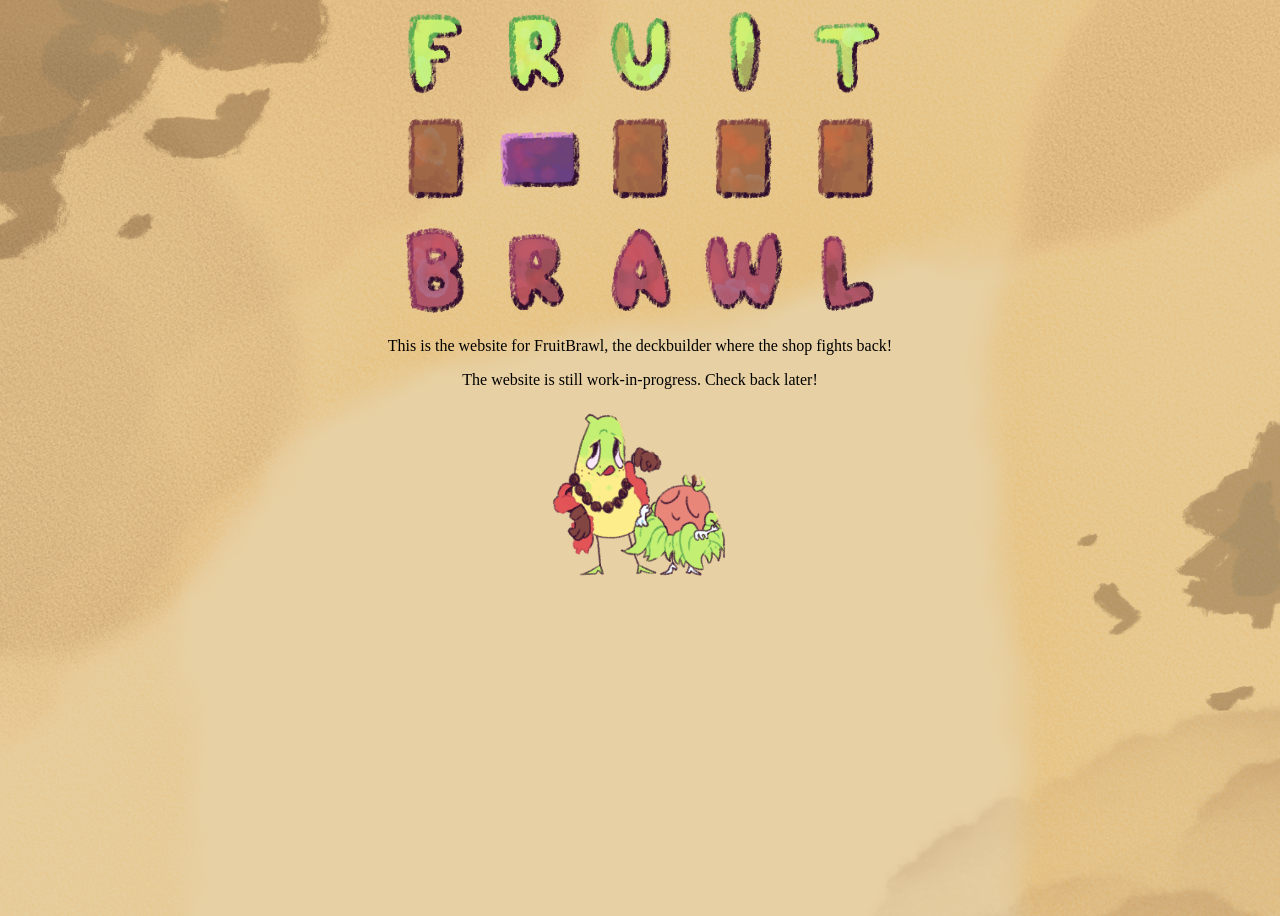
==== commit 4078ca58: "Updated Text Comma -> Period" ====
--- a/index.html
+++ b/index.html
@@ -19,7 +19,7 @@
     <img src="Title.png" alt="Fruit Brawl" class="forgroundImg">
 
     <p class = "bodyText"> This is the website for FruitBrawl, the deckbuilder where the shop fights back! </p>
-    <p class = "bodyText"> The website is still work-in-progress, check back later! </p>
+    <p class = "bodyText"> The website is still work-in-progress. Check back later! </p>
 
     <img src="Extra.png" alt="cute fruit image" class="subForgroundImg">
 
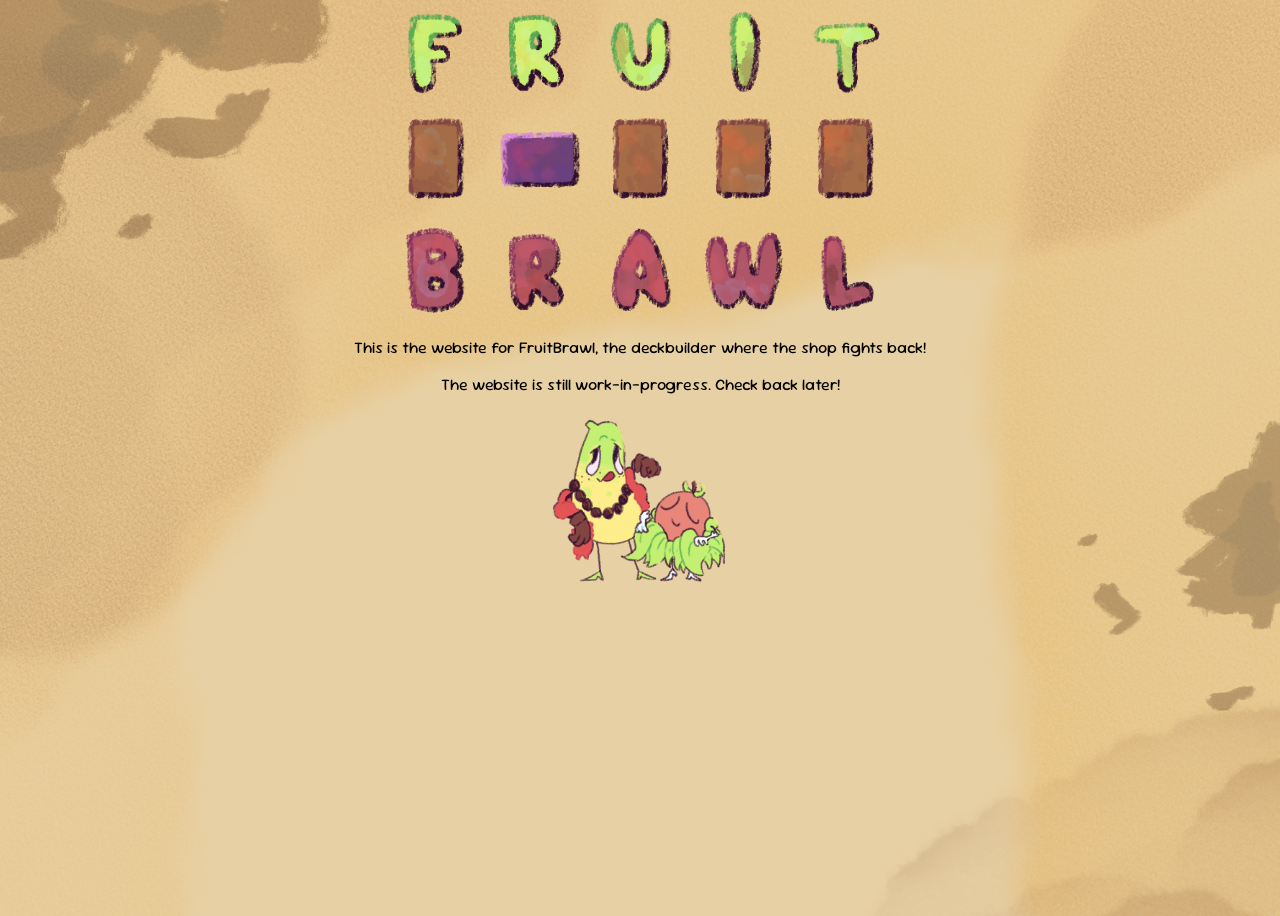
==== commit 61c80ab3: "updated page title" ====
--- a/index.html
+++ b/index.html
@@ -1,7 +1,7 @@
 <!DOCTYPE html>
 <html lang="en">
 <head>
-    <title>OMDb Moive Search</title>
+    <title>Fruit Brawl</title>
     <!-- Required meta tags -->
     <meta charset="utf-8">
     <meta name="viewport" content="width=device-width, initial-scale=1, shrink-to-fit=no">
--- a/style.css
+++ b/style.css
@@ -1,6 +1,6 @@
 .bodyText {
     color : black;
-    font-family: 'Times New Roman', Times, serif;
+    font-family: 'SourGummy';
     text-align: center;
 }
 
@@ -30,4 +30,24 @@
     background-repeat: no-repeat;
 
     overflow: hidden;
+}
+
+.joke{
+    animation: spin 1s linear infinite;
+}
+
+@keyframes spin {
+    from {transform: rotate(0deg); }
+    to {transform: rotate(360deg); }
+}
+
+/* fonts */
+@font-face {
+    font-family: 'SourGummy';
+    src: url('SourGummy.ttf');
+}
+
+@font-face {
+    font-family: 'Chewy';
+    src: url('Chewy-Regular.ttf');
 }
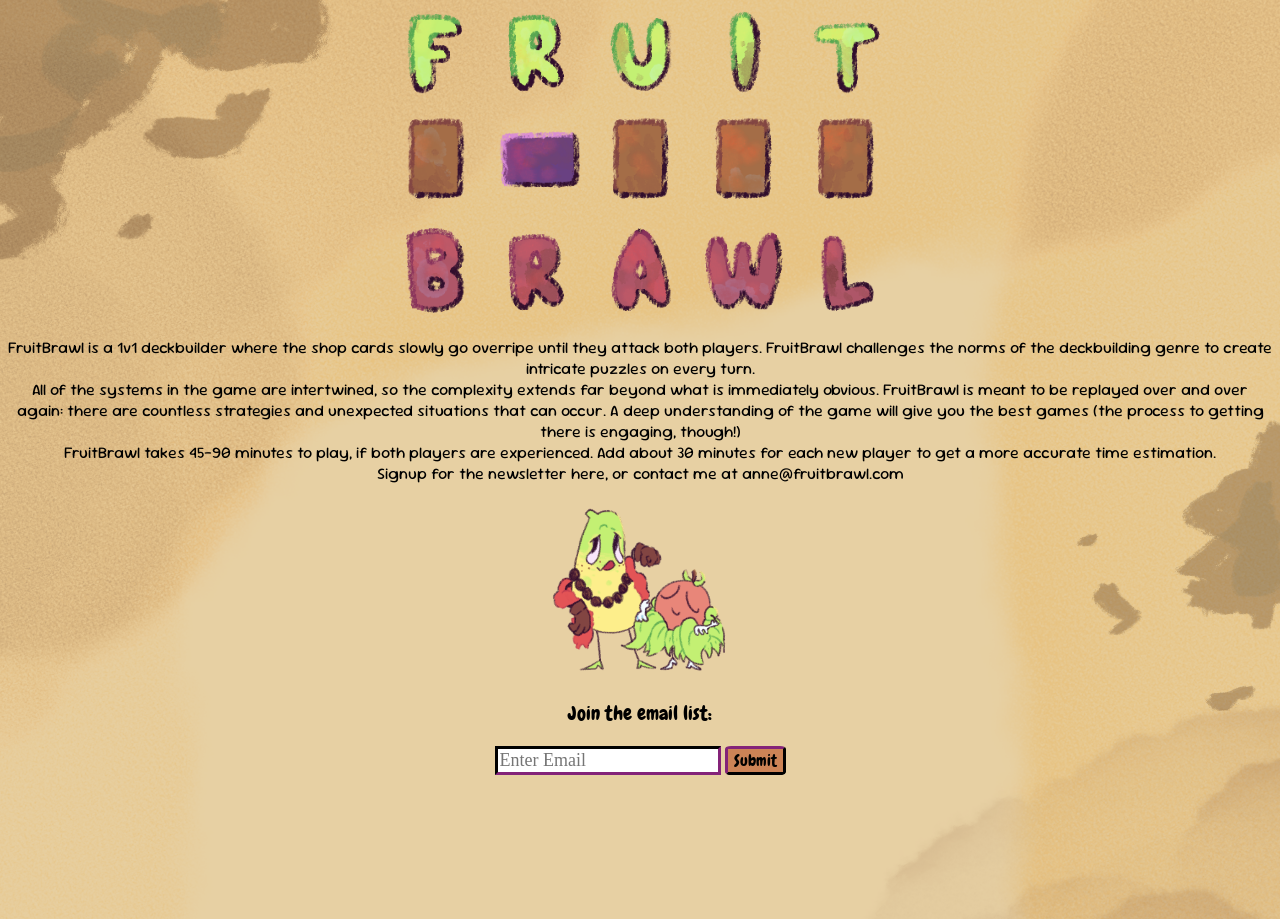
==== commit a951a664: "new text & email sign up" ====
--- a/index.html
+++ b/index.html
@@ -1,3 +1,8 @@
+<!-- 
+ A website for the game fruitbrawl 
+ Webside by Ford Stone 
+ 5/2/26
+-->
 <!DOCTYPE html>
 <html lang="en">
 <head>
@@ -16,14 +21,54 @@
     <!-- Bootstrap -->
     <script src="https://stackpath.bootstrapcdn.com/bootstrap/4.4.1/js/bootstrap.min.js" integrity="sha384-wfSDF2E50Y2D1uUdj0O3uMBJnjuUD4Ih7YwaYd1iqfktj0Uod8GCExl3Og8ifwB6" crossorigin="anonymous"></script>   
     
+    <!-- title image -->
     <img src="Title.png" alt="Fruit Brawl" class="forgroundImg">
 
-    <p class = "bodyText"> This is the website for FruitBrawl, the deckbuilder where the shop fights back! </p>
-    <p class = "bodyText"> The website is still work-in-progress. Check back later! </p>
+    <div class = "bodyText">
+        <p>
+            FruitBrawl is a 1v1 deckbuilder where the shop cards slowly go overripe until they attack both players.
+            FruitBrawl challenges the norms of the deckbuilding genre to create intricate puzzles on every turn.
+            <br>
+            All of the systems in the game are intertwined, so the complexity extends far beyond what is immediately obvious.
+            FruitBrawl is meant to be replayed over and over again: there are countless strategies and unexpected situations that can occur. 
+            A deep understanding of the game will give you the best games (the process to getting there is engaging, though!)
+            <br>
+            FruitBrawl takes 45-90 minutes to play, if both players are experienced. Add about 30 minutes for each new player to get a more accurate time estimation.
+            <br>
+            Signup for the newsletter here, or contact me at anne@fruitbrawl.com 
+        </p>
+    </div>
 
-    <img src="Extra.png" alt="cute fruit image" class="subForgroundImg">
+    <!-- bonus image, if other things have the id spinnerFruit, they will spin when clicked so watch out -->
+    <img src="Extra.png" alt="cute fruit image" class="subForgroundImg" id="spinnerFruit">
+
+    <div class = "boldText">
+        <p>Join the email list:</p>
+    </div>
+    
+    <!-- email input form -->
+    <div class="inputForm">
+        <form>
+            <input id="emailInput" class="textInput" type="email" placeholder="Enter Email"/>
+            <button id="submitBTN" class="Btn" type="button"> Submit </button> 
+        </form> 
+    </div>
+
+    <!-- valid email input prompt -->
+    <div class = "validEmailPrompt">
+        <p> Email added to mail list! </p>
+    </div>
+
+    <!-- invalid email input prompt -->
+    <div class = "invalidEmailPrompt">
+        <p> Email invalid </p>
+    </div>
+
+    <!-- i know this is chopped but this is to make it scroll futher and it works so /: -->
+    <br> <br> <br> <br> <br> <br> <br> <br> 
 
     <!-- JSfile -->
      <script src="main.js"></script>
 </body>
 </html>
+
--- a/style.css
+++ b/style.css
@@ -1,6 +1,14 @@
 .bodyText {
     color : black;
+    font-size: 16px;
     font-family: 'SourGummy';
+    text-align: center;
+}
+
+.boldText {
+    color : black;
+    font-size: 20px;
+    font-family: 'Chewy';
     text-align: center;
 }
 
@@ -21,6 +29,42 @@
     display: block;
     margin-right: auto;
     margin-left: auto;
+}
+
+.inputForm{
+    text-align: center;
+}
+
+.validEmailPrompt {
+    font-family: 'SourGummy';
+    text-align: center;
+    color: green;
+}
+
+.invalidEmailPrompt {
+    font-family: 'SourGummy';
+    text-align: center;
+    color: red;
+}
+
+.Btn {
+    font-family: 'Chewy';
+    font-size: 16px;
+    text-align: center;
+    cursor: pointer;
+
+    border-radius: 10%;
+    border-width: 3px;
+    background-color: #CC8356;
+    border-color: #300D2C;
+}
+
+.textInput {
+    font-family: 'Times New Roman', Times, serif;
+    font-size: 18px;
+
+    border-color: #300D2C;
+    border-width: 3px;
 }
 
 body{
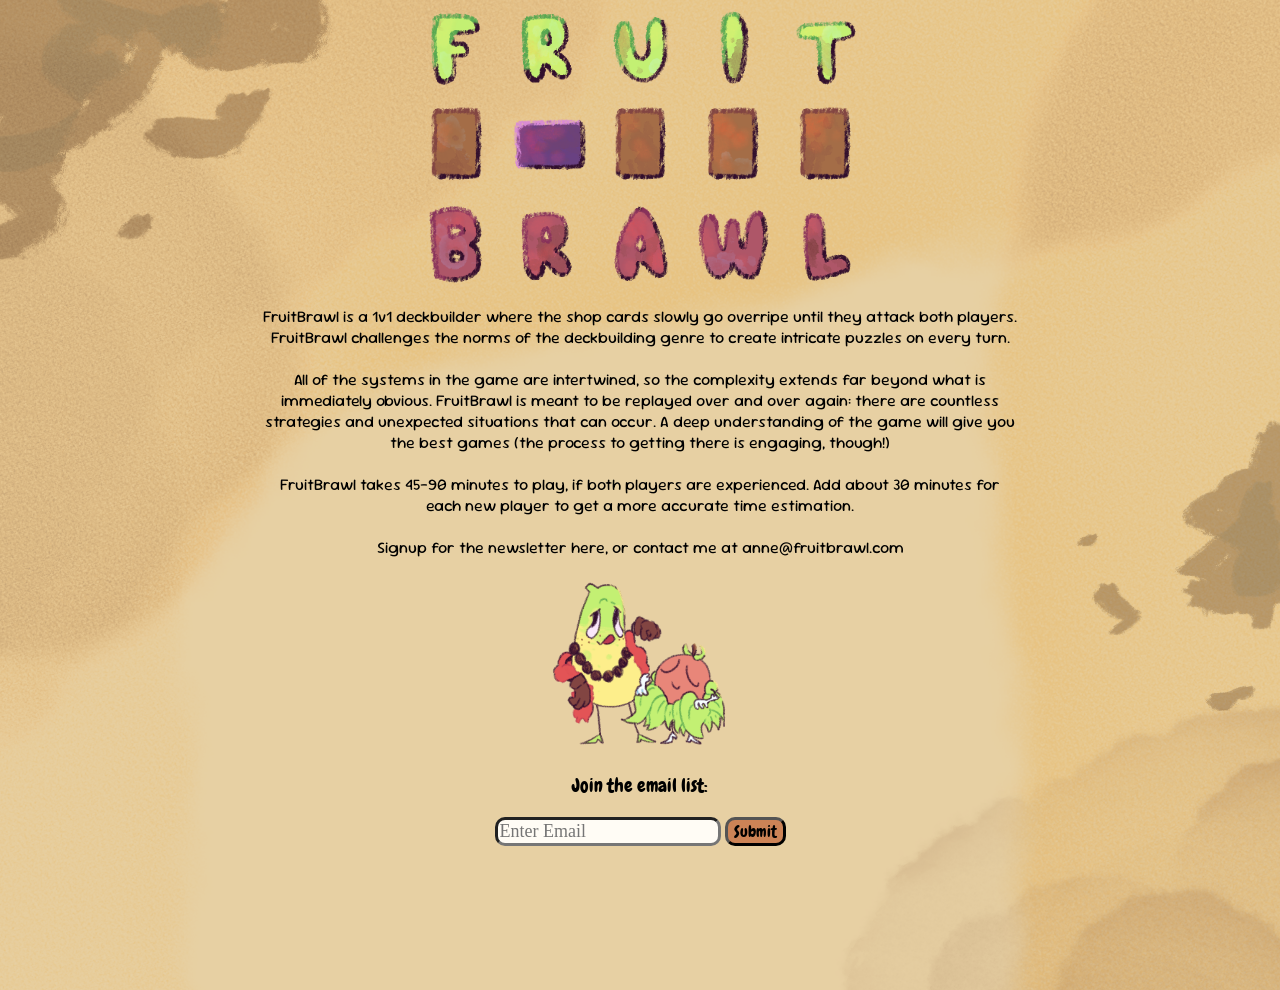
==== commit d163547a: "also updated index because i forgot to save" ====
--- a/index.html
+++ b/index.html
@@ -28,13 +28,13 @@
         <p>
             FruitBrawl is a 1v1 deckbuilder where the shop cards slowly go overripe until they attack both players.
             FruitBrawl challenges the norms of the deckbuilding genre to create intricate puzzles on every turn.
-            <br>
+            <br><br>
             All of the systems in the game are intertwined, so the complexity extends far beyond what is immediately obvious.
             FruitBrawl is meant to be replayed over and over again: there are countless strategies and unexpected situations that can occur. 
             A deep understanding of the game will give you the best games (the process to getting there is engaging, though!)
-            <br>
+            <br><br>
             FruitBrawl takes 45-90 minutes to play, if both players are experienced. Add about 30 minutes for each new player to get a more accurate time estimation.
-            <br>
+            <br><br>
             Signup for the newsletter here, or contact me at anne@fruitbrawl.com 
         </p>
     </div>
--- a/style.css
+++ b/style.css
@@ -3,11 +3,13 @@
     font-size: 16px;
     font-family: 'SourGummy';
     text-align: center;
+    padding-left: 20%;
+    padding-right: 20%;
 }
 
 .boldText {
     color : black;
-    font-size: 20px;
+    font-size: 19px;
     font-family: 'Chewy';
     text-align: center;
 }
@@ -15,7 +17,7 @@
 .forgroundImg{
     width: 80%;
     height: auto;
-    max-width: 500px;
+    max-width: 450px;
 
     display: block;
     margin-right: auto;
@@ -53,27 +55,31 @@
     text-align: center;
     cursor: pointer;
 
-    border-radius: 10%;
+    border-radius: 10px;
     border-width: 3px;
     background-color: #CC8356;
-    border-color: #300D2C;
 }
 
-.textInput {
+input {
     font-family: 'Times New Roman', Times, serif;
     font-size: 18px;
 
-    border-color: #300D2C;
+    border-radius: 10px;
     border-width: 3px;
+    background-color: #FFFCF5;
+}
+
+input:focus{
+    border-color: #CC8356;
 }
 
 body{
     background-image: url('BG.png');
     background-size: cover;
     height: 100vh;
-    background-repeat: no-repeat;
+    background-repeat: repeat-y;
 
-    overflow: hidden;
+    /* overflow: hidden; */
 }
 
 .joke{
